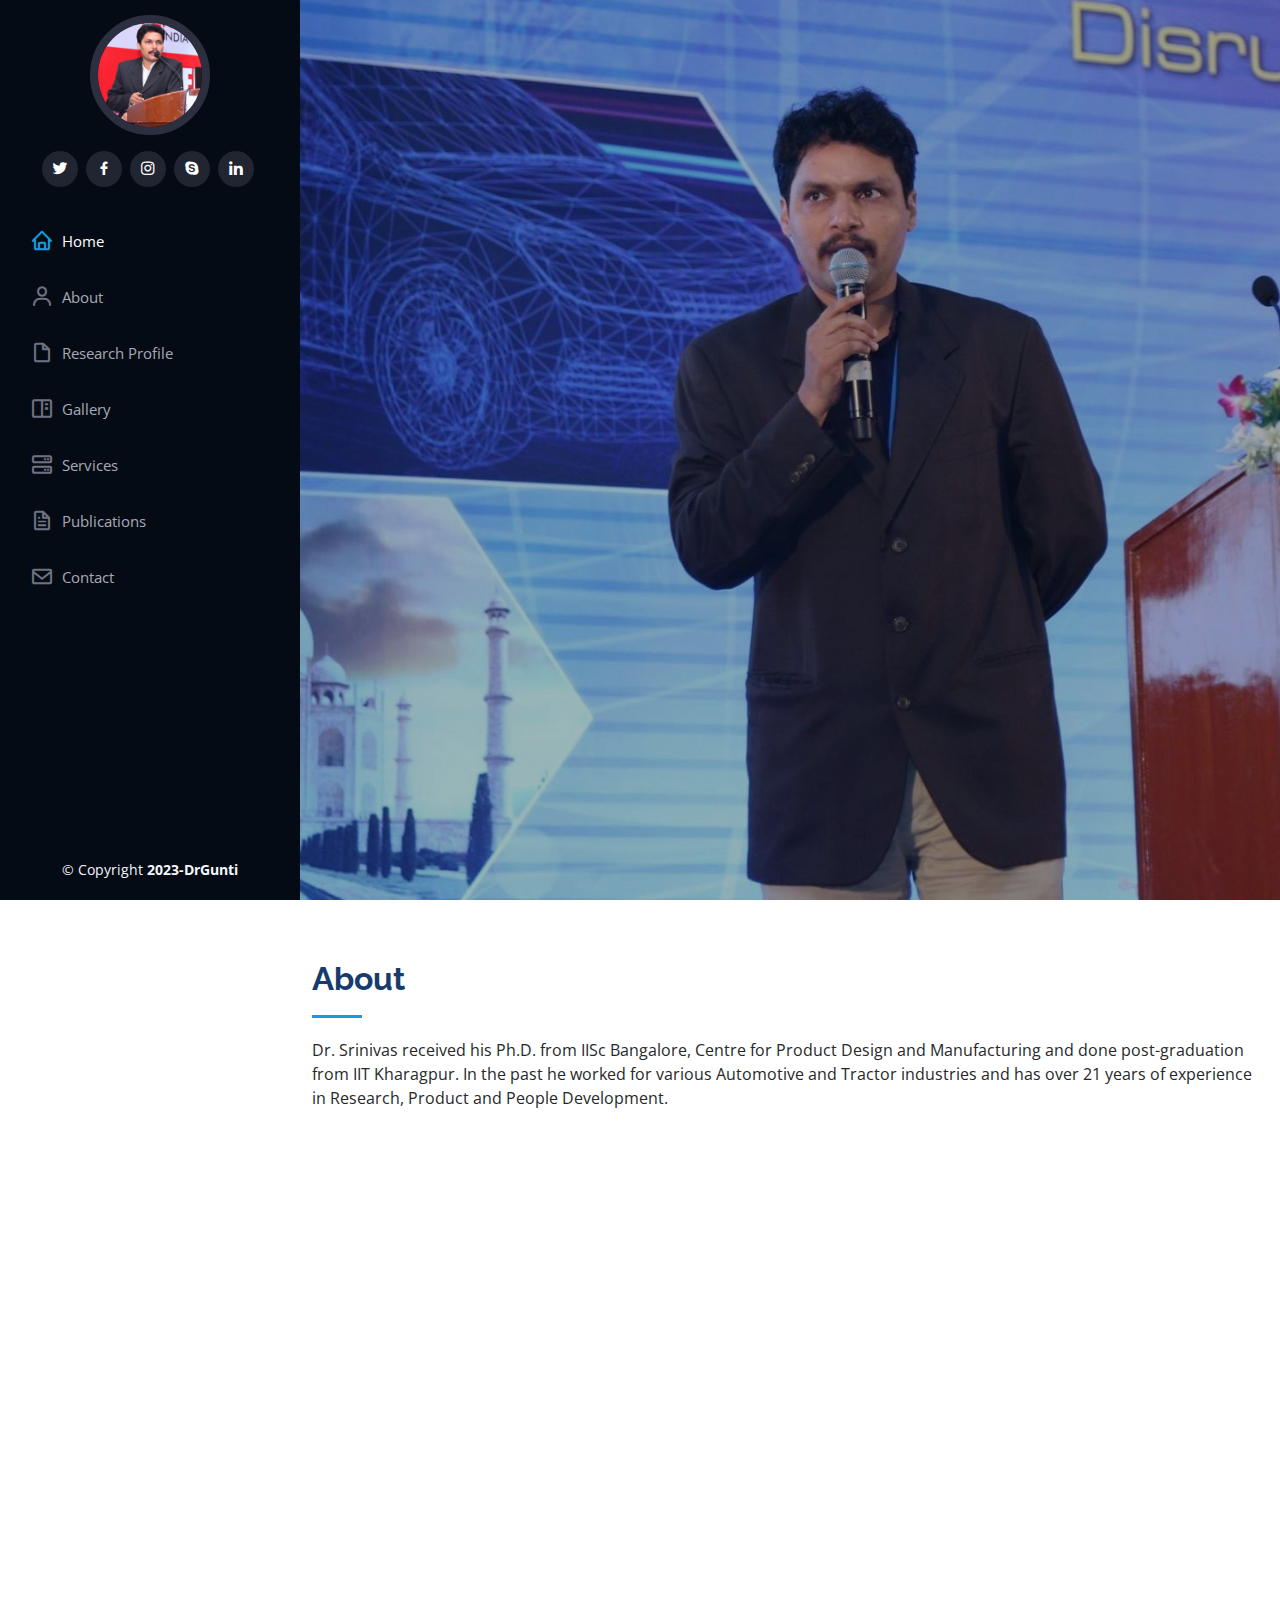
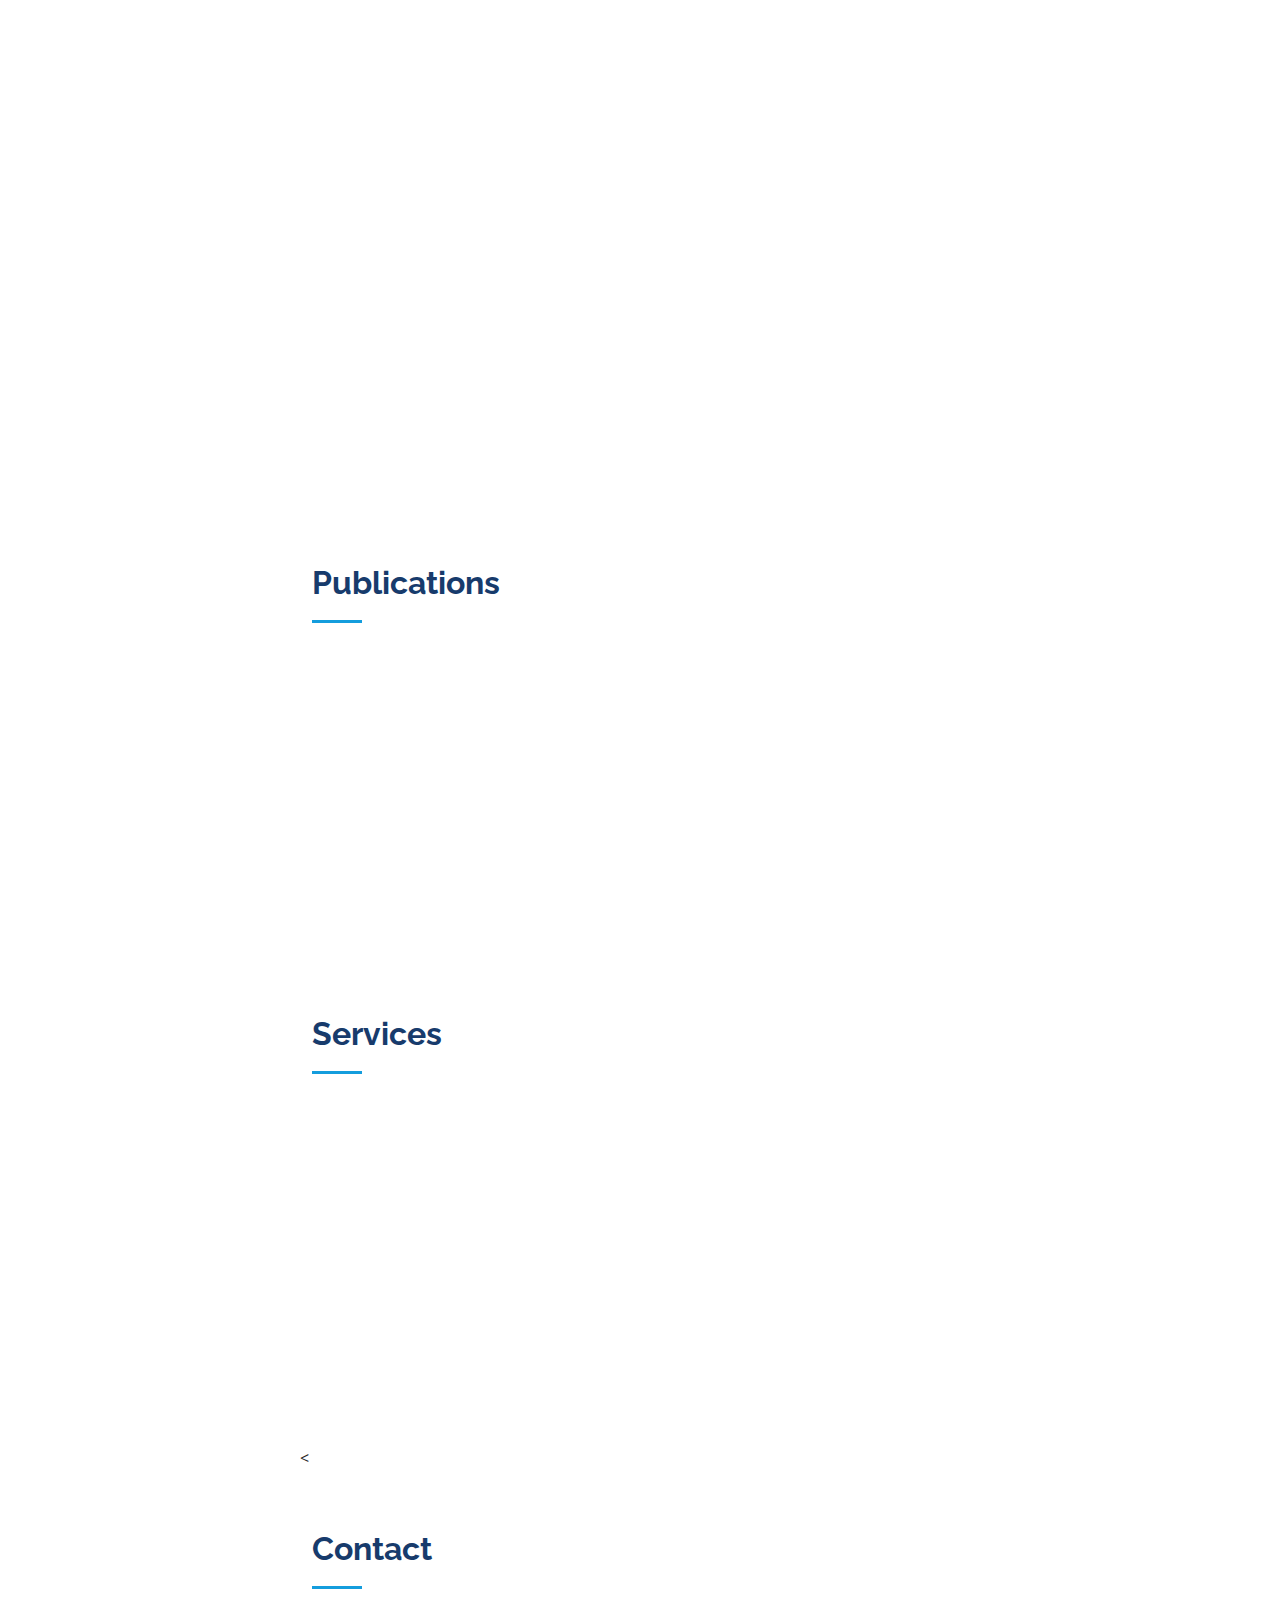
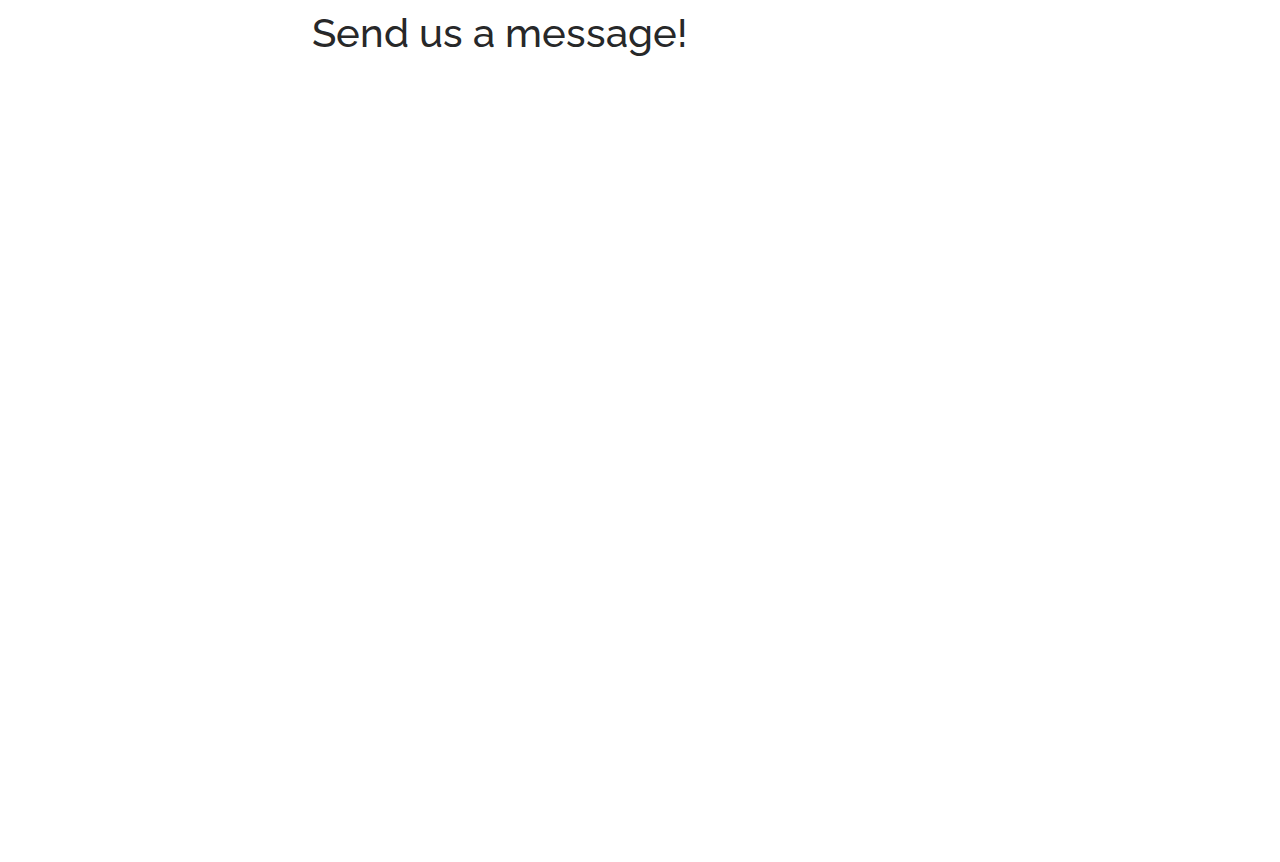
==== index.html @ 52df8f5a "Update index.html" ====
<!DOCTYPE html>
<html lang="en">

<head>
  <meta charset="utf-8">
  <meta content="width=device-width, initial-scale=1.0" name="viewport">

  <title>DrGunti</title>
  <meta content="" name="description">
  <meta content="" name="keywords">

  <!-- Favicons -->
  <link rel="stylesheet" href="https://fonts.googleapis.com/icon?family=Material+Icons">
  <link href="assets/img/favicon.png" rel="icon">
  <link href="assets/img/apple-touch-icon.png" rel="apple-touch-icon">

  <!-- Google Fonts -->
  <link href="https://fonts.googleapis.com/css?family=Open+Sans:300,300i,400,400i,600,600i,700,700i|Raleway:300,300i,400,400i,500,500i,600,600i,700,700i|Poppins:300,300i,400,400i,500,500i,600,600i,700,700i" rel="stylesheet">

  <!-- Vendor CSS Files -->
  <link href="assets/vendor/aos/aos.css" rel="stylesheet">
  <link href="assets/vendor/bootstrap/css/bootstrap.min.css" rel="stylesheet">
  <link href="assets/vendor/bootstrap-icons/bootstrap-icons.css" rel="stylesheet">
  <link href="assets/vendor/boxicons/css/boxicons.min.css" rel="stylesheet">
  <link href="assets/vendor/glightbox/css/glightbox.min.css" rel="stylesheet">
  <link href="assets/vendor/swiper/swiper-bundle.min.css" rel="stylesheet">


  <!-- Template Main CSS File -->
  <link href="assets/css/style.css" rel="stylesheet">


</head>

<body>

  <!-- ======= Mobile nav toggle button ======= -->
  <i class="bi bi-list mobile-nav-toggle d-xl-none"></i>

  <!-- ======= Header ======= -->
  <header id="header">
      <div class="d-flex flex-column">

        <div class="profile">
          <img src="assets/img/profile-img.jpg" alt="" class="img-fluid rounded-circle">
          <h1 class="text-light"><a href="index.html"></a></h1>
          <div class="social-links mt-3 text-center">
            <a href="#" class="twitter"><i class="bx bxl-twitter"></i></a>
            <a href="#" class="facebook"><i class="bx bxl-facebook"></i></a>
            <a href="#" class="instagram"><i class="bx bxl-instagram"></i></a>
            <a href="#" class="google-plus"><i class="bx bxl-skype"></i></a>
            <a href="https://www.linkedin.com/in/dr-ranga-srinivas-gunti-462585135/" class="linkedin"><i class="bx bxl-linkedin"></i></a>
          </div>
        </div>

      <nav id="navbar" class="nav-menu navbar">
        <ul>
          <li><a href="#hero" class="nav-link scrollto active"><i class="bx bx-home"></i> <span>Home</span></a></li>
          <li><a href="#about" class="nav-link scrollto"><i class="bx bx-user"></i> <span>About</span></a></li>
          <li><a href="researchprofile.html" class="nav-link scrollto"><i class="bx bx-file-blank"></i> <span>Research Profile</span></a></li>
          <li><a href="gallery.html" class="nav-link scrollto"><i class="bx bx-book-content"></i> <span>Gallery</span></a></li>
          <li><a href="#services" class="nav-link scrollto"><i class="bx bx-server"></i> <span>Services</span></a></li>
          <li><a href="publications.html" class="nav-link scrollto"><i class="bx bx-file"></i> <span>Publications</span></a></li>
          <li><a href="#contact" class="nav-link scrollto"><i class="bx bx-envelope"></i> <span>Contact</span></a></li>
        </ul>
      </nav><!-- .nav-menu -->
    </div>
  </header><!-- End Header -->

  <!-- ======= Hero Section ======= -->
  <section id="hero" class="d-flex flex-column justify-content-center align-items-center">
    <div class="hero-container" data-aos="fade-in">
      <h1>Dr Ranga Srinivas Gunti</h1>
      <p><span class="typed" data-typed-items="Research,Technical Capability Building"></span></p>
    </div>
  </section><!-- End Hero -->

  <main id="main">

    <!-- ======= About Section ======= -->
    <section id="about" class="about">
      <div class="container">

        <div class="section-title">
          <h2>About</h2>
          <p>Dr. Srinivas received his Ph.D. from IISc Bangalore, Centre for Product Design and Manufacturing and done post-graduation from IIT Kharagpur. In the past he worked for various Automotive and Tractor industries and has over 21 years of experience in Research, Product and People Development.</p>
        </div>
        <div class="row">
         <div class="col-lg-4">
            <div class="portfolio-details-slider swiper">
              <div class="swiper-wrapper align-items-center">

                <div class="swiper-slide">
                  <img src="assets/img/portfolio/portfolio-details-1.jpg" alt="">
                </div>

                <div class="swiper-slide">
                  <img src="assets/img/portfolio/portfolio-details-2.jpg" alt="">
                </div>

                <div class="swiper-slide">
                  <img src="assets/img/portfolio/portfolio-details-3.jpg" alt="">
                </div>

              </div>
              <div class="swiper-pagination"></div>
            </div>
          </div>


          <!-- <div class="col-lg-4" data-aos="fade-right">
            <img src="assets/img/profile-img.jpg" class="img-fluid" alt="">
          </div> -->
          <div class="col-lg-8 pt-4 pt-lg-0 content" data-aos="fade-left">
            <!-- <h3>UI/UX Designer &amp; Web Developer.</h3>
            <p class="fst-italic">
              Lorem ipsum dolor sit amet, consectetur adipiscing elit, sed do eiusmod tempor incididunt ut labore et dolore
              magna aliqua.
            </p>
            <div class="row">
              <div class="col-lg-6">
                <ul>
                  <li><i class="bi bi-chevron-right"></i> <strong>Birthday:</strong> <span>1 May 1995</span></li>
                  <li><i class="bi bi-chevron-right"></i> <strong>Website:</strong> <span>www.example.com</span></li>
                  <li><i class="bi bi-chevron-right"></i> <strong>Phone:</strong> <span>+123 456 7890</span></li>
                  <li><i class="bi bi-chevron-right"></i> <strong>City:</strong> <span>New York, USA</span></li>
                </ul>
              </div>
              <div class="col-lg-6">
                <ul>
                  <li><i class="bi bi-chevron-right"></i> <strong>Age:</strong> <span>30</span></li>
                  <li><i class="bi bi-chevron-right"></i> <strong>Degree:</strong> <span>Master</span></li>
                  <li><i class="bi bi-chevron-right"></i> <strong>PhEmailone:</strong> <span>email@example.com</span></li>
                  <li><i class="bi bi-chevron-right"></i> <strong>Freelance:</strong> <span>Available</span></li>
                </ul>
              </div>
            </div> -->
            <p>
              <li><i class="bi bi-chevron-right"></i><strong>Delivered various High- Impact Business Projects pertaining to Auto and Farm Product Development. In his previous roles, he was responsible for developing various vehicle and powertrain systems and sub-systems<span style="color:red;">( Vehicle Level Computer Aided Engineering Analysis for Lightweighting and design optimization, development of engine ratings, design and development of gear-train and combustion systems)</span> for Automotive, Farm and Marine applications.</li></strong>

<li><i class="bi bi-chevron-right"></i><strong>Presently ( at Mahindra Research Valley ), he is responsible for developing Frameworks, Technical Case Studies on Product Development and Processes for <span style="color:red;">Technical Capability Building (Automotive Product Development)</span> and <span style="color:red;">Technical Assessments (Auto, Farm and Powertrain)</span> of Mahindra Research Valley – Engineers. Responsible for Functional Capability Building and Functional Assessments of close to 2500 Employees (Engineer till Chief Engineer).</strong>

<li><i class="bi bi-chevron-right"></i><strong>Responsible for <span style="color:red;">Talent Development</span> in the area of <span style="color:red;">Current and Emerging Technologies</span>. Develops and delivers strategies in the area of Employee Functional Capability Building across all Levels ( Engineer to Chief Engineer ). Drives Innovations in the area of <span style="color:red;">AI Assisted Product Development</span> and responsible for <span style="color:red;">Automotive Lightweighting Technology Road mapping ( 2030 )</span>.</strong>

<li><i class="bi bi-chevron-right"></i><strong>His research areas include Computer Aided Engineering (CAE) in Product Design, Systems Engineering, Data Science in Product Design ( Automotive Product Development ), Multi-disciplinary Design Optimization (MDO), Automotive Safety and Impact Engineering, IC Engines, Electric Vehicles, Bio-Medical Implants. His work resulted in <span style="color:red;">40 peer reviewed journal/technical/ conference publications, 4 Book Chapters and Two US Patents</span>. He received more than <span style="color:red;">7 best performer awards and a patent award</span> for his contribution in the areas of new Product Design and Development.</strong>

<li><i class="bi bi-chevron-right"></i><strong>He is an <span style="color:red;">Adjunct Faculty ( Honorary Roles ) at IIT Madras – Engineering Design Department and Virginia Tech India</span>. Teaches Industry Specific Case Studies on Data Science and AI applied to Mobility Engineering@Virginia Tech India. He is currently guiding few Ph.D and MSc – Research Students (IIT Madras) in the areas of Automotive Lightweighting and Data Science applied to Product Development.</strong>

<li><i class="bi bi-chevron-right"></i><strong>He is active as a judge in various SAE competitions and a reviewer of manuscripts pertaining to international automotive Conferences and Journals.<span style="color:red;">Member of the SAEINDIA B&C Board and Editorial Member – ARAI Journal of Mobility Technology</span>.</strong>
            </p>
          </div>
        </div>

      </div>
    </section><!-- End About Section -->

    <!-- ======= Facts Section ======= -->
    <section id="facts" class="facts">
      <div class="container">

        <div class="section-title">
          <h2>Publications</h2>
          <p></p>
        </div>

        <div class="row no-gutters">

          <!-- <div class="col-lg-3 col-md-6 d-md-flex align-items-md-stretch" data-aos="fade-up">
            <div class="count-box">
              <i class="bi bi-emoji-smile"></i>
              <span data-purecounter-start="0" data-purecounter-end="232" data-purecounter-duration="1" class="purecounter"></span>
              <p><strong>Happy Clients</strong> consequuntur quae</p>
            </div>
          </div> -->

          <div class="col-lg-3 col-md-6 d-md-flex align-items-md-stretch" data-aos="fade-up" data-aos-delay="100">
            <div class="count-box">
              <i class="bi bi-journal-richtext"></i>
              <span data-purecounter-start="0" data-purecounter-end="1" data-purecounter-duration="1" class="purecounter"></span>
              <p><strong><a href="publications.html">Patent</a></strong></p>
            </div>
          </div>

          <div class="col-lg-3 col-md-6 d-md-flex align-items-md-stretch" data-aos="fade-up" data-aos-delay="200">
            <div class="count-box">
              <i class="bi bi-headset"></i>
              <span data-purecounter-start="0" data-purecounter-end="14" data-purecounter-duration="1" class="purecounter"></span>
              <p><strong><a href="publications.html">Invited Talks, International Conference and Symposium Papers</a></strong></p>
            </div>
          </div>

          <div class="col-lg-3 col-md-6 d-md-flex align-items-md-stretch" data-aos="fade-up" data-aos-delay="300">
            <div class="count-box">
              <i class="bi bi-people"></i>
              <span data-purecounter-start="0" data-purecounter-end="16" data-purecounter-duration="1" class="purecounter"></span>
              <a href="publications.html"></a><p><strong><a href="publications.html">Peer Reviwed Journal/Technical Paper</a></strong></p>
            </div>
          </div>

        </div>

      </div>
    </section><!-- End Facts Section -->

    <!-- ======= Skills Section ======= -->
    <!-- <section id="skills" class="skills section-bg">
      <div class="container">

        <div class="section-title">
          <h2>Skills</h2>
          <p>Magnam dolores commodi suscipit. Necessitatibus eius consequatur ex aliquid fuga eum quidem. Sit sint consectetur velit. Quisquam quos quisquam cupiditate. Et nemo qui impedit suscipit alias ea. Quia fugiat sit in iste officiis commodi quidem hic quas.</p>
        </div>

        <div class="row skills-content">

          <div class="col-lg-6" data-aos="fade-up">

            <div class="progress">
              <span class="skill">HTML <i class="val">100%</i></span>
              <div class="progress-bar-wrap">
                <div class="progress-bar" role="progressbar" aria-valuenow="100" aria-valuemin="0" aria-valuemax="100"></div>
              </div>
            </div>

            <div class="progress">
              <span class="skill">CSS <i class="val">90%</i></span>
              <div class="progress-bar-wrap">
                <div class="progress-bar" role="progressbar" aria-valuenow="90" aria-valuemin="0" aria-valuemax="100"></div>
              </div>
            </div>

            <div class="progress">
              <span class="skill">JavaScript <i class="val">75%</i></span>
              <div class="progress-bar-wrap">
                <div class="progress-bar" role="progressbar" aria-valuenow="75" aria-valuemin="0" aria-valuemax="100"></div>
              </div>
            </div>

          </div>

          <div class="col-lg-6" data-aos="fade-up" data-aos-delay="100">

            <div class="progress">
              <span class="skill">PHP <i class="val">80%</i></span>
              <div class="progress-bar-wrap">
                <div class="progress-bar" role="progressbar" aria-valuenow="80" aria-valuemin="0" aria-valuemax="100"></div>
              </div>
            </div>

            <div class="progress">
              <span class="skill">WordPress/CMS <i class="val">90%</i></span>
              <div class="progress-bar-wrap">
                <div class="progress-bar" role="progressbar" aria-valuenow="90" aria-valuemin="0" aria-valuemax="100"></div>
              </div>
            </div>

            <div class="progress">
              <span class="skill">Photoshop <i class="val">55%</i></span>
              <div class="progress-bar-wrap">
                <div class="progress-bar" role="progressbar" aria-valuenow="55" aria-valuemin="0" aria-valuemax="100"></div>
              </div>
            </div>

          </div>

        </div>

      </div>
    </section> --><!-- End Skills Section -->

    <!-- ======= Portfolio Section ======= -->
    <!-- <section id="portfolio" class="portfolio section-bg">
      <div class="container">

        <div class="section-title">
          <h2>Portfolio</h2>
          <p>Magnam dolores commodi suscipit. Necessitatibus eius consequatur ex aliquid fuga eum quidem. Sit sint consectetur velit. Quisquam quos quisquam cupiditate. Et nemo qui impedit suscipit alias ea. Quia fugiat sit in iste officiis commodi quidem hic quas.</p>
        </div>

        <div class="row" data-aos="fade-up">
          <div class="col-lg-12 d-flex justify-content-center">
            <ul id="portfolio-flters">
              <li data-filter="*" class="filter-active">All</li>
              <li data-filter=".filter-app">App</li>
              <li data-filter=".filter-card">Card</li>
              <li data-filter=".filter-web">Web</li>
            </ul>
          </div>
        </div>

        <div class="row portfolio-container" data-aos="fade-up" data-aos-delay="100">

          <div class="col-lg-4 col-md-6 portfolio-item filter-app">
            <div class="portfolio-wrap">
              <img src="assets/img/portfolio/portfolio-1.jpg" class="img-fluid" alt="">
              <div class="portfolio-links">
                <a href="assets/img/portfolio/portfolio-1.jpg" data-gallery="portfolioGallery" class="portfolio-lightbox" title="App 1"><i class="bx bx-plus"></i></a>
                <a href="portfolio-details.html" title="More Details"><i class="bx bx-link"></i></a>
              </div>
            </div>
          </div>

          <div class="col-lg-4 col-md-6 portfolio-item filter-web">
            <div class="portfolio-wrap">
              <img src="assets/img/portfolio/portfolio-2.jpg" class="img-fluid" alt="">
              <div class="portfolio-links">
                <a href="assets/img/portfolio/portfolio-2.jpg" data-gallery="portfolioGallery" class="portfolio-lightbox" title="Web 3"><i class="bx bx-plus"></i></a>
                <a href="portfolio-details.html" title="More Details"><i class="bx bx-link"></i></a>
              </div>
            </div>
          </div>

          <div class="col-lg-4 col-md-6 portfolio-item filter-app">
            <div class="portfolio-wrap">
              <img src="assets/img/portfolio/portfolio-3.jpg" class="img-fluid" alt="">
              <div class="portfolio-links">
                <a href="assets/img/portfolio/portfolio-3.jpg" data-gallery="portfolioGallery" class="portfolio-lightbox" title="App 2"><i class="bx bx-plus"></i></a>
                <a href="portfolio-details.html" title="More Details"><i class="bx bx-link"></i></a>
              </div>
            </div>
          </div>

          <div class="col-lg-4 col-md-6 portfolio-item filter-card">
            <div class="portfolio-wrap">
              <img src="assets/img/portfolio/portfolio-4.jpg" class="img-fluid" alt="">
              <div class="portfolio-links">
                <a href="assets/img/portfolio/portfolio-4.jpg" data-gallery="portfolioGallery" class="portfolio-lightbox" title="Card 2"><i class="bx bx-plus"></i></a>
                <a href="portfolio-details.html" title="More Details"><i class="bx bx-link"></i></a>
              </div>
            </div>
          </div>

          <div class="col-lg-4 col-md-6 portfolio-item filter-web">
            <div class="portfolio-wrap">
              <img src="assets/img/portfolio/portfolio-5.jpg" class="img-fluid" alt="">
              <div class="portfolio-links">
                <a href="assets/img/portfolio/portfolio-5.jpg" data-gallery="portfolioGallery" class="portfolio-lightbox" title="Web 2"><i class="bx bx-plus"></i></a>
                <a href="portfolio-details.html" title="More Details"><i class="bx bx-link"></i></a>
              </div>
            </div>
          </div>

          <div class="col-lg-4 col-md-6 portfolio-item filter-app">
            <div class="portfolio-wrap">
              <img src="assets/img/portfolio/portfolio-6.jpg" class="img-fluid" alt="">
              <div class="portfolio-links">
                <a href="assets/img/portfolio/portfolio-6.jpg" data-gallery="portfolioGallery" class="portfolio-lightbox" title="App 3"><i class="bx bx-plus"></i></a>
                <a href="portfolio-details.html" title="More Details"><i class="bx bx-link"></i></a>
              </div>
            </div>
          </div>

          <div class="col-lg-4 col-md-6 portfolio-item filter-card">
            <div class="portfolio-wrap">
              <img src="assets/img/portfolio/portfolio-7.jpg" class="img-fluid" alt="">
              <div class="portfolio-links">
                <a href="assets/img/portfolio/portfolio-7.jpg" data-gallery="portfolioGallery" class="portfolio-lightbox" title="Card 1"><i class="bx bx-plus"></i></a>
                <a href="portfolio-details.html" title="More Details"><i class="bx bx-link"></i></a>
              </div>
            </div>
          </div>

          <div class="col-lg-4 col-md-6 portfolio-item filter-card">
            <div class="portfolio-wrap">
              <img src="assets/img/portfolio/portfolio-8.jpg" class="img-fluid" alt="">
              <div class="portfolio-links">
                <a href="assets/img/portfolio/portfolio-8.jpg" data-gallery="portfolioGallery" class="portfolio-lightbox" title="Card 3"><i class="bx bx-plus"></i></a>
                <a href="portfolio-details.html" title="More Details"><i class="bx bx-link"></i></a>
              </div>
            </div>
          </div>

          <div class="col-lg-4 col-md-6 portfolio-item filter-web">
            <div class="portfolio-wrap">
              <img src="assets/img/portfolio/portfolio-9.jpg" class="img-fluid" alt="">
              <div class="portfolio-links">
                <a href="assets/img/portfolio/portfolio-9.jpg" data-gallery="portfolioGallery" class="portfolio-lightbox" title="Web 3"><i class="bx bx-plus"></i></a>
                <a href="portfolio-details.html" title="More Details"><i class="bx bx-link"></i></a>
              </div>
            </div>
          </div>

        </div>

      </div>
    </section> --><!-- End Portfolio Section -->

    <!-- ======= Services Section ======= -->
    <section id="services" class="services">
      <div class="container">

        <div class="section-title">
          <h2>Services</h2>
          <p></p>
        </div>

        <div class="row">
          <div class="col-lg-4 col-md-6 icon-box" data-aos="fade-up">
            <div class="icon"><i class="bi bi-briefcase"></i></div>
            <h4 class="title"><a href="">Course Recommendation Engine</a></h4>
            <p class="description">Get proper courses for your need!</p>
          </div>
          <div class="col-lg-4 col-md-6 icon-box" data-aos="fade-up" data-aos-delay="100">
            <div class="icon"><i class="bi bi-card-checklist"></i></div>
            <h4 class="title"><a href="https://patents.justia.com/inventor/ranga-srinivas-gunti">Patents</a></h4>
            <p class="description">Patents by Inventor Ranga Srinivas Gunti</p>
          </div>
          <div class="col-lg-4 col-md-6 icon-box" data-aos="fade-up" data-aos-delay="200">
            <div class="icon"><i class="bi bi-bar-chart"></i></div>
            <h4 class="title"><!-- <a href=""> -->Faculty Experience</a></h4>
            <p class="description"></p>
          </div>
          <div class="col-lg-4 col-md-6 icon-box" data-aos="fade-up" data-aos-delay="300">
            <div class="icon"><i class="bi bi-binoculars"></i></div>
            <h4 class="title"><a href="">Contact me</a></h4>
            <p class="description">Get in touch with me !</p>
          </div>
          <div class="col-lg-4 col-md-6 icon-box" data-aos="fade-up" data-aos-delay="400">
            <div class="icon"><i class="bi bi-brightness-high"></i></div>
            <h4 class="title"><a href="https://drgunti.com/?page_id=25327">Honours & Awards</a></h4>
            <p class="description">Mahindra Excellerator Award-2020,2018,...</p>
          </div>
          <div class="col-lg-4 col-md-6 icon-box" data-aos="fade-up" data-aos-delay="500">
            <div class="icon"><i class="bi bi-calendar4-week"></i></div>
            <h4 class="title"><a href="meet.html">Book a meeting now!</a></h4>
            <p class="description">Available on Saturday/Sundays only</p>
          </div>
        </div>

      </div>
    </section><!-- End Services Section -->

    <!-- ======= Testimonials Section ======= -->
    <!-- <section id="testimonials" class="testimonials section-bg">
      <div class="container">

        <div class="section-title">
          <h2>Testimonials</h2>
          <p>Magnam dolores commodi suscipit. Necessitatibus eius consequatur ex aliquid fuga eum quidem. Sit sint consectetur velit. Quisquam quos quisquam cupiditate. Et nemo qui impedit suscipit alias ea. Quia fugiat sit in iste officiis commodi quidem hic quas.</p>
        </div>

        <div class="testimonials-slider swiper" data-aos="fade-up" data-aos-delay="100">
          <div class="swiper-wrapper">

            <div class="swiper-slide">
              <div class="testimonial-item" data-aos="fade-up">
                <p>
                  <i class="bx bxs-quote-alt-left quote-icon-left"></i>
                  Proin iaculis purus consequat sem cure digni ssim donec porttitora entum suscipit rhoncus. Accusantium quam, ultricies eget id, aliquam eget nibh et. Maecen aliquam, risus at semper.
                  <i class="bx bxs-quote-alt-right quote-icon-right"></i>
                </p>
                <img src="assets/img/testimonials/testimonials-1.jpg" class="testimonial-img" alt="">
                <h3>Saul Goodman</h3>
                <h4>Ceo &amp; Founder</h4>
              </div> -->
           <!--  </div> --><!-- End testimonial item -->

            <<!-- div class="swiper-slide">
              <div class="testimonial-item" data-aos="fade-up" data-aos-delay="100">
                <p>
                  <i class="bx bxs-quote-alt-left quote-icon-left"></i>
                  Export tempor illum tamen malis malis eram quae irure esse labore quem cillum quid cillum eram malis quorum velit fore eram velit sunt aliqua noster fugiat irure amet legam anim culpa.
                  <i class="bx bxs-quote-alt-right quote-icon-right"></i>
                </p>
                <img src="assets/img/testimonials/testimonials-2.jpg" class="testimonial-img" alt="">
                <h3>Sara Wilsson</h3>
                <h4>Designer</h4>
              </div>
            </div> --><!-- End testimonial item -->

            <!-- <div class="swiper-slide">
              <div class="testimonial-item" data-aos="fade-up" data-aos-delay="200">
                <p>
                  <i class="bx bxs-quote-alt-left quote-icon-left"></i>
                  Enim nisi quem export duis labore cillum quae magna enim sint quorum nulla quem veniam duis minim tempor labore quem eram duis noster aute amet eram fore quis sint minim.
                  <i class="bx bxs-quote-alt-right quote-icon-right"></i>
                </p>
                <img src="assets/img/testimonials/testimonials-3.jpg" class="testimonial-img" alt="">
                <h3>Jena Karlis</h3>
                <h4>Store Owner</h4>
              </div>
            </div> --><!-- End testimonial item -->

            <!-- <div class="swiper-slide">
              <div class="testimonial-item" data-aos="fade-up" data-aos-delay="300">
                <p>
                  <i class="bx bxs-quote-alt-left quote-icon-left"></i>
                  Fugiat enim eram quae cillum dolore dolor amet nulla culpa multos export minim fugiat minim velit minim dolor enim duis veniam ipsum anim magna sunt elit fore quem dolore labore illum veniam.
                  <i class="bx bxs-quote-alt-right quote-icon-right"></i>
                </p>
                <img src="assets/img/testimonials/testimonials-4.jpg" class="testimonial-img" alt="">
                <h3>Matt Brandon</h3>
                <h4>Freelancer</h4>
              </div>
            </div> --><!-- End testimonial item -->

            <!-- <div class="swiper-slide">
              <div class="testimonial-item" data-aos="fade-up" data-aos-delay="400">
                <p>
                  <i class="bx bxs-quote-alt-left quote-icon-left"></i>
                  Quis quorum aliqua sint quem legam fore sunt eram irure aliqua veniam tempor noster veniam enim culpa labore duis sunt culpa nulla illum cillum fugiat legam esse veniam culpa fore nisi cillum quid.
                  <i class="bx bxs-quote-alt-right quote-icon-right"></i>
                </p>
                <img src="assets/img/testimonials/testimonials-5.jpg" class="testimonial-img" alt="">
                <h3>John Larson</h3>
                <h4>Entrepreneur</h4>
              </div>
            </div> --><!-- End testimonial item -->

          <!-- </div>
          <div class="swiper-pagination"></div>
        </div>

      </div> -->
    </section><!-- End Testimonials Section -->

    <!-- ======= Contact Section ======= -->
    <section id="contact" class="contact">
      <div class="container">

        <div class="section-title">
          <h2>Contact</h2>
          <p><h1>Send us a message!</h1></p>
        </div>

        <div class="row" data-aos="fade-in">

          <div class="col-lg-5 d-flex align-items-stretch">
            <div class="info">
              <div class="address">
                <i class="bi bi-geo-alt"></i>
                <h4>Location:</h4>
                <p>Pune,Maharashtra,India</p>
              </div>

              <div class="email">
                <i class="bi bi-envelope"></i>
                <h4>Email:</h4>
                <p>info@example.com</p>
              </div>

              <div class="phone">
                <i class="bi bi-phone"></i>
                <h4>Call:</h4>
                <p>+1 5589 55488 55s</p>
              </div>
              <iframe src="https://www.google.com/maps/embed?pb=!1m18!1m12!1m3!1d121059.04364912707!2d73.79275526763095!3d18.524603490164523!2m3!1f0!2f0!3f0!3m2!1i1024!2i768!4f13.1!3m3!1m2!1s0x3bc2bf2e67461101%3A0x828d43bf9d9ee343!2sPune%2C%20Maharashtra!5e0!3m2!1sen!2sin!4v1672820392452!5m2!1sen!2sin" frameborder="0" style="border:0; width: 100%; height: 290px;" allowfullscreen="" loading="lazy" referrerpolicy="no-referrer-when-downgrade"></iframe>
            </div>

          </div>

          <div class="col-lg-7 mt-5 mt-lg-0 d-flex align-items-stretch">
            <div id="page-wrapper">
    <div id="form-messages"></div>

    <form id="ajax-contact" method="post" action="https://formspree.io/f/xqkokqlo" >
      <div class="field">
        <label for="name">Name:</label>
        <input type="text" id="name" name="name" required>
      </div>

      <div class="field">
        <label for="email">Email:</label>
        <input type="email" id="email" name="email" required>
      </div>

      <div class="field">
        <label for="message">Message:</label>
        <textarea id="message" name="message" required></textarea>
      </div>

      <div class="field">
        <button type="submit">Send</button>
      </div>
    </form>
  </div>

          </div>
          
    </form>
  </div>

        </div>

    </section><!-- End Contact Section -->

  </main><!-- End #main -->

  <!-- ======= Footer ======= -->
  <footer id="footer">
    <div class="container">
      <div class="copyright">
        &copy; Copyright <strong><span>2023-DrGunti</span></strong>
      </div>
      <div class="credits">
        <a href="https://bootstrapmade.com/"></a>
      </div>
    </div>
  </footer><!-- End  Footer -->

  <a href="#" class="back-to-top d-flex align-items-center justify-content-center"><i class="bi bi-arrow-up-short"></i></a>

  <!-- Vendor JS Files -->
  <script src="assets/vendor/purecounter/purecounter_vanilla.js"></script>
  <script src="assets/vendor/aos/aos.js"></script>
  <script src="assets/vendor/bootstrap/js/bootstrap.bundle.min.js"></script>
  <script src="assets/vendor/glightbox/js/glightbox.min.js"></script>
  <script src="assets/vendor/isotope-layout/isotope.pkgd.min.js"></script>
  <script src="assets/vendor/swiper/swiper-bundle.min.js"></script>
  <script src="assets/vendor/typed.js/typed.min.js"></script>
  <script src="assets/vendor/waypoints/noframework.waypoints.js"></script>
  <!-- <script src="assets/vendor/php-email-form/validate.js"></script> -->

  <!-- Template Main JS File -->
  <script src="assets/js/main.js"></script>
<script src="jquery-2.1.0.min.js"></script>

</body>

</html>
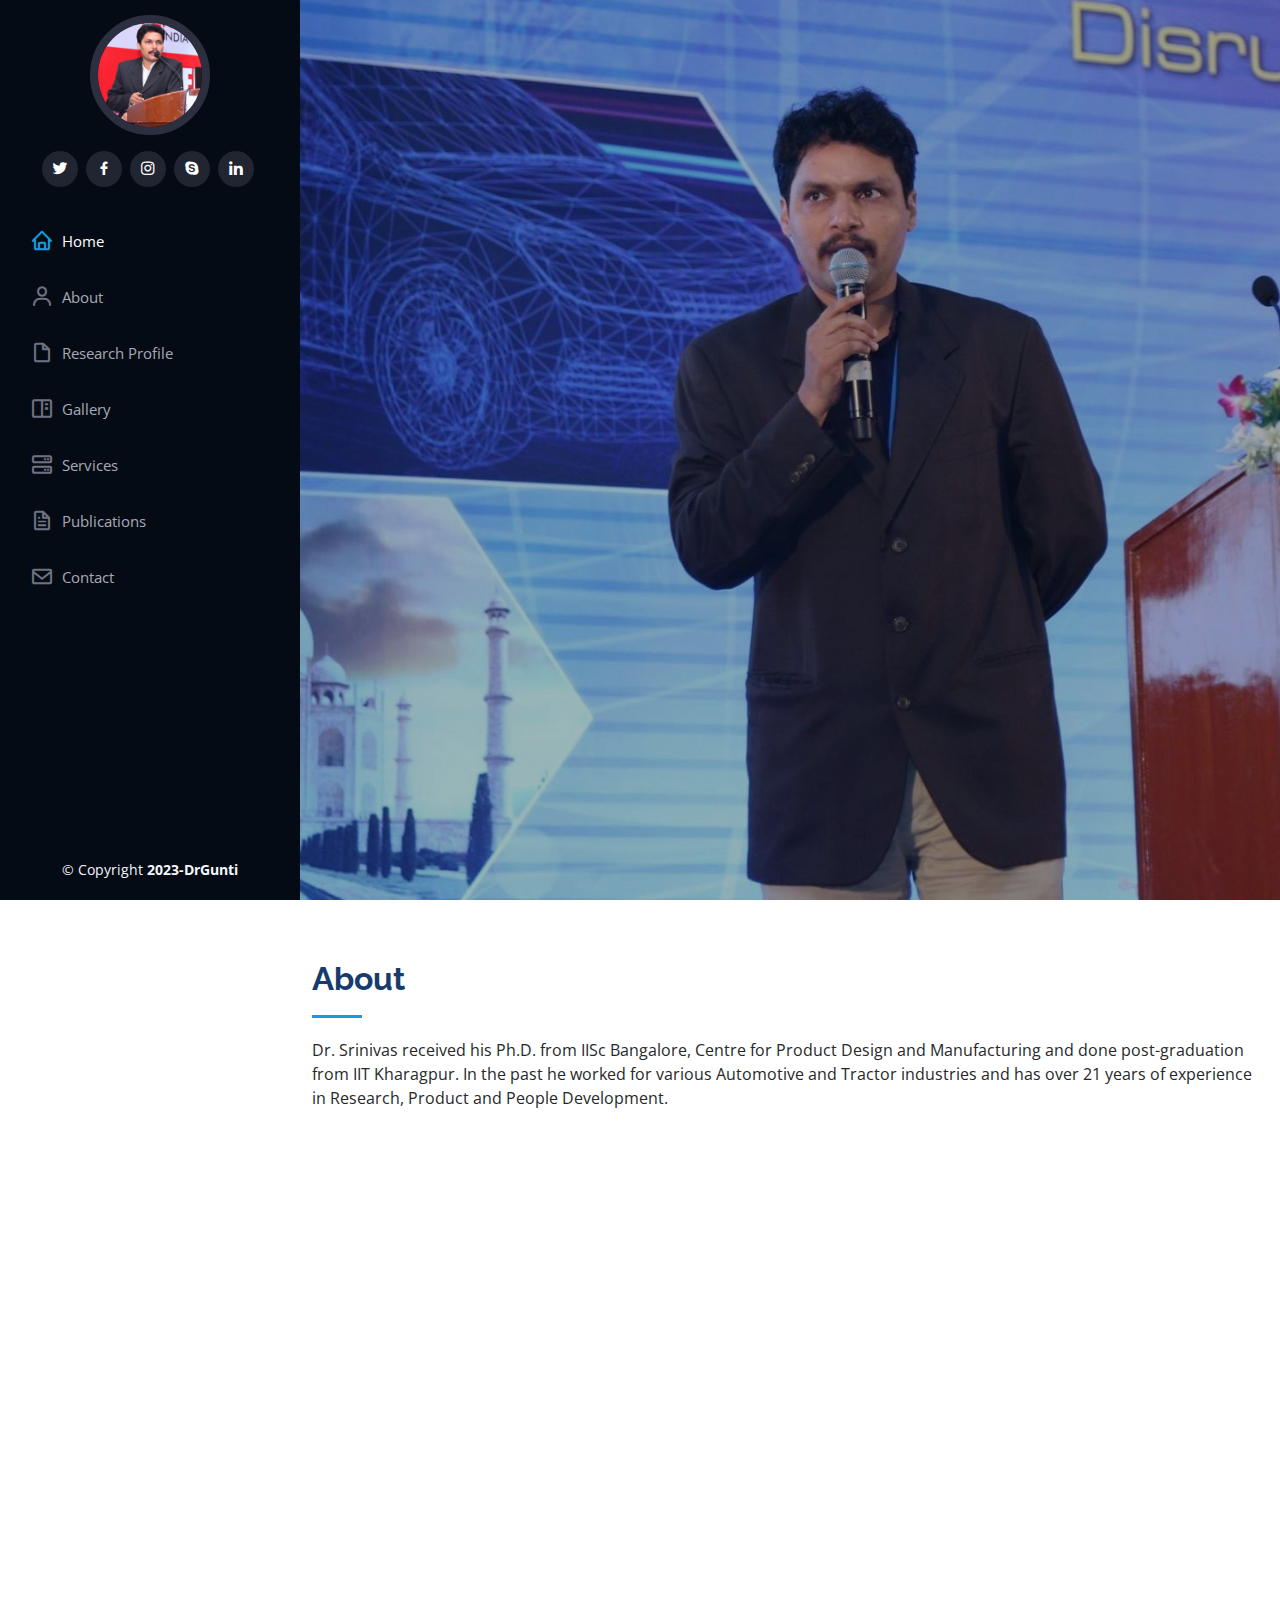
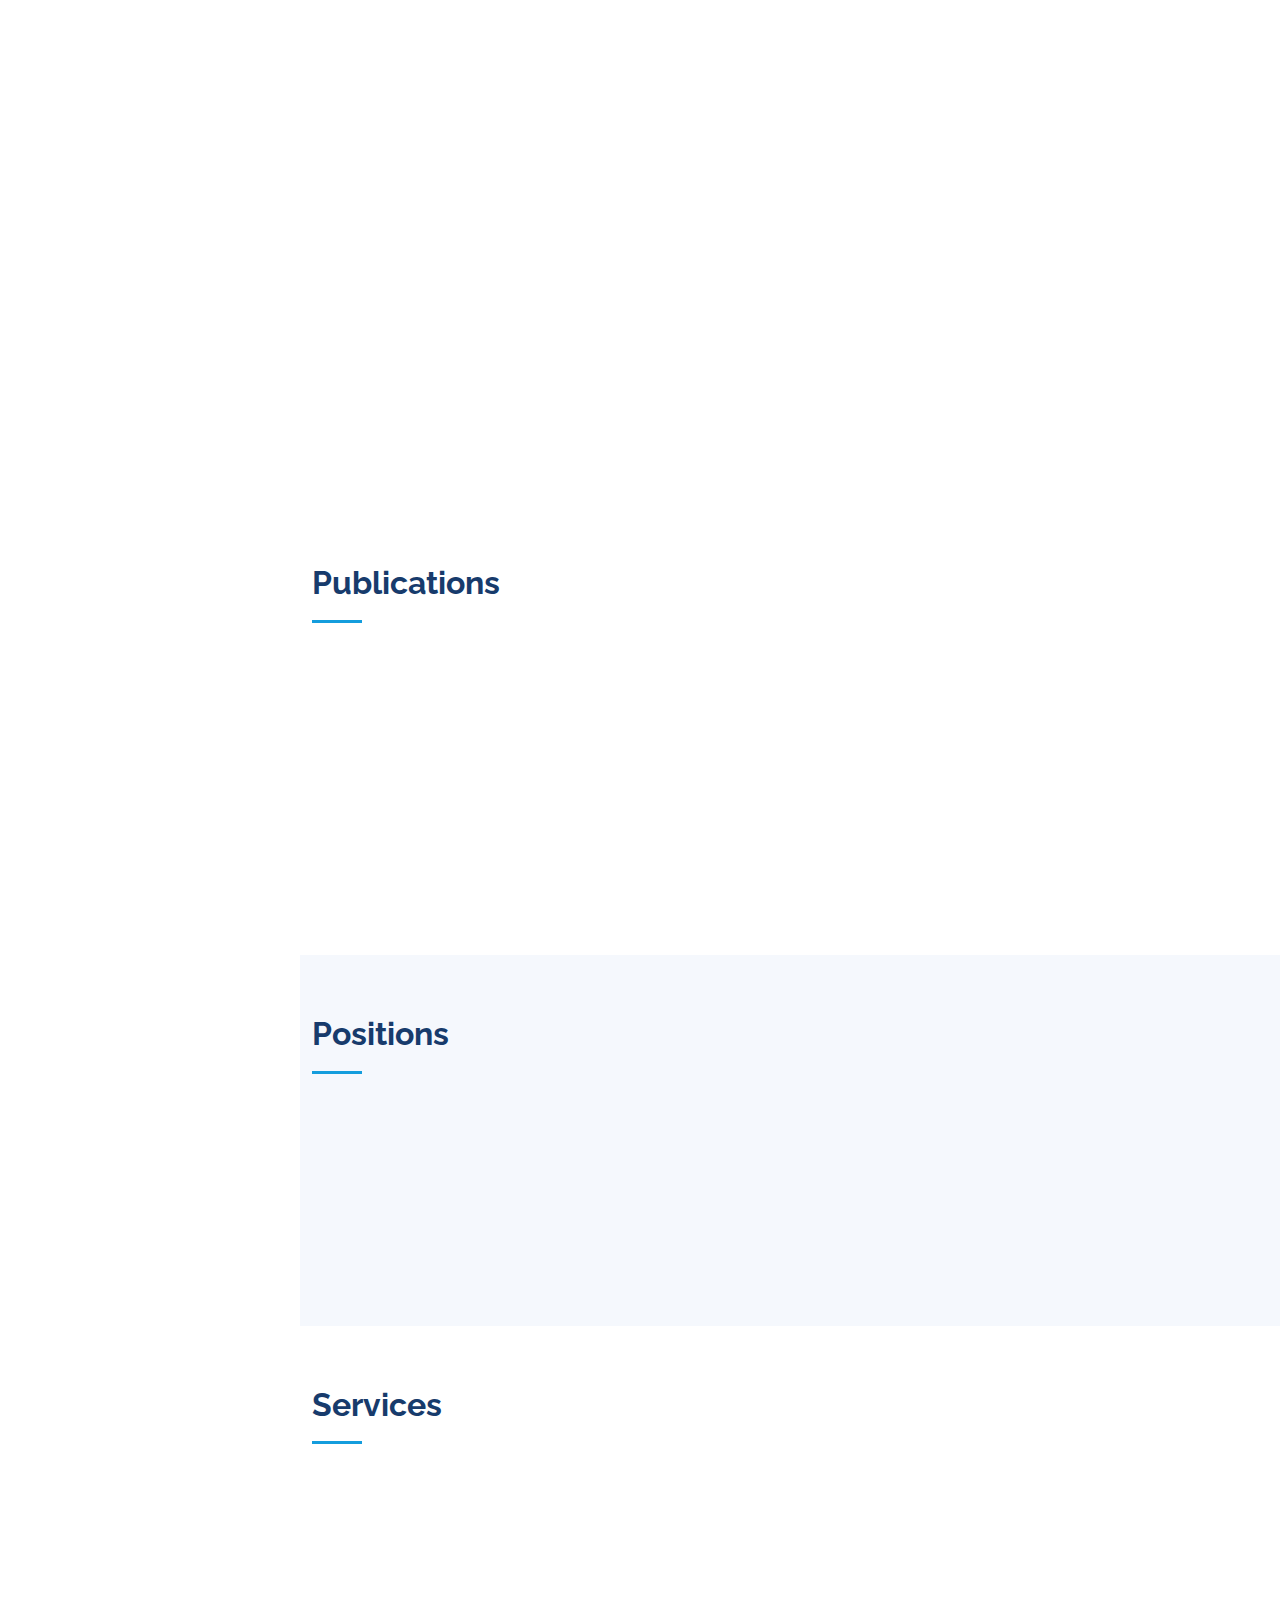
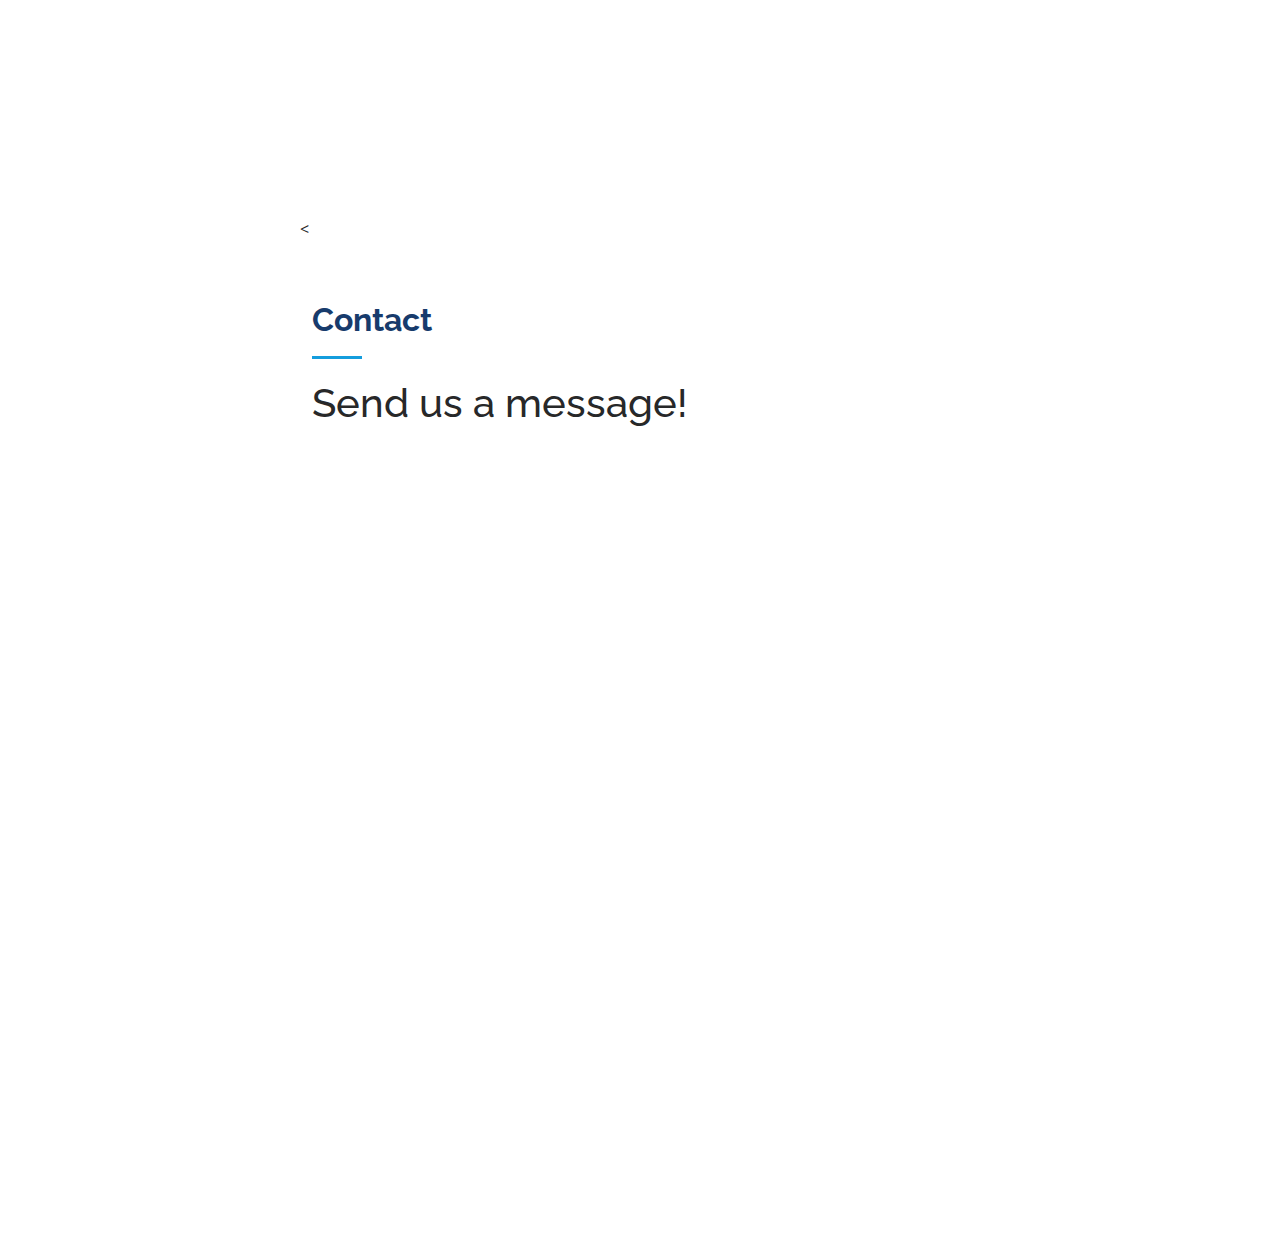
==== commit c0bed0e7: "Update index.html" ====
--- a/index.html
+++ b/index.html
@@ -269,15 +269,15 @@
     </section> --><!-- End Skills Section -->
 
     <!-- ======= Portfolio Section ======= -->
-    <!-- <section id="portfolio" class="portfolio section-bg">
+    <section id="portfolio" class="portfolio section-bg">
       <div class="container">
 
         <div class="section-title">
-          <h2>Portfolio</h2>
-          <p>Magnam dolores commodi suscipit. Necessitatibus eius consequatur ex aliquid fuga eum quidem. Sit sint consectetur velit. Quisquam quos quisquam cupiditate. Et nemo qui impedit suscipit alias ea. Quia fugiat sit in iste officiis commodi quidem hic quas.</p>
-        </div>
-
-        <div class="row" data-aos="fade-up">
+          <h2>Positions</h2>
+          <p></p>
+        </div>
+
+<!--         <div class="row" data-aos="fade-up">
           <div class="col-lg-12 d-flex justify-content-center">
             <ul id="portfolio-flters">
               <li data-filter="*" class="filter-active">All</li>
@@ -286,41 +286,40 @@
               <li data-filter=".filter-web">Web</li>
             </ul>
           </div>
-        </div>
+        </div> -->
 
         <div class="row portfolio-container" data-aos="fade-up" data-aos-delay="100">
 
           <div class="col-lg-4 col-md-6 portfolio-item filter-app">
-            <div class="portfolio-wrap">
-              <img src="assets/img/portfolio/portfolio-1.jpg" class="img-fluid" alt="">
-              <div class="portfolio-links">
-                <a href="assets/img/portfolio/portfolio-1.jpg" data-gallery="portfolioGallery" class="portfolio-lightbox" title="App 1"><i class="bx bx-plus"></i></a>
-                <a href="portfolio-details.html" title="More Details"><i class="bx bx-link"></i></a>
+            <div class="portfolio-wrap"><p><strong>Head, Technical Capability Building, Automotive Product Development, Mahindra Research Valley</strong></p>
+              <img src="assets/img/portfolio/mahindrarv.jpg" class="img-fluid" alt="">
+              <div class="portfolio-links">
+                <a href="assets/img/portfolio/mahindrarv.jpg" data-gallery="portfolioGallery" class="portfolio-lightbox" title="Head, Technical Capability Building, Automotive Product Development, Mahindra Research Valley"><i class="bx bx-plus"></i></a>
+                <!-- <a href="portfolio-details.html" title="More Details"> --><i class="bx bx-link"></i></a>
               </div>
             </div>
           </div>
 
           <div class="col-lg-4 col-md-6 portfolio-item filter-web">
-            <div class="portfolio-wrap">
-              <img src="assets/img/portfolio/portfolio-2.jpg" class="img-fluid" alt="">
-              <div class="portfolio-links">
-                <a href="assets/img/portfolio/portfolio-2.jpg" data-gallery="portfolioGallery" class="portfolio-lightbox" title="Web 3"><i class="bx bx-plus"></i></a>
-                <a href="portfolio-details.html" title="More Details"><i class="bx bx-link"></i></a>
-              </div>
-            </div>
-          </div>
-
-          <div class="col-lg-4 col-md-6 portfolio-item filter-app">
-            <div class="portfolio-wrap">
-              <img src="assets/img/portfolio/portfolio-3.jpg" class="img-fluid" alt="">
-              <div class="portfolio-links">
-                <a href="assets/img/portfolio/portfolio-3.jpg" data-gallery="portfolioGallery" class="portfolio-lightbox" title="App 2"><i class="bx bx-plus"></i></a>
-                <a href="portfolio-details.html" title="More Details"><i class="bx bx-link"></i></a>
+            <div class="portfolio-wrap"><p><strong>Adjunct Faculty ( Honorary) IIT Madras</strong></p>
+              <img src="assets/img/portfolio/iitm.jpg" class="img-fluid" alt="">
+              <div class="portfolio-links">
+                <a href="assets/img/portfolio/iitm.jpg" data-gallery="portfolioGallery" class="portfolio-lightbox" title="Adjunct Faculty ( Honorary) IIT Madras"><i class="bx bx-plus"></i></a>
+                <!-- <a href="portfolio-details.html" title="More Details"> --><i class="bx bx-link"></i></a>
               </div>
             </div>
           </div>
 
           <div class="col-lg-4 col-md-6 portfolio-item filter-card">
+            <div class="portfolio-wrap"><p><strong>Adjunct Faculty ( Honorary) - Virginia Tech India</strong></p>
+              <img src="assets/img/portfolio/vgtech.jpg" class="img-fluid" alt="">
+              <div class="portfolio-links">
+                <a href="assets/img/portfolio/vgtech.jpg" data-gallery="portfolioGallery" class="portfolio-lightbox" title="Adjunct Faculty ( Honorary) - Virginia Tech India"><i class="bx bx-plus"></i></a>
+                <!-- <a href="portfolio-details.html" title="More Details"> --><i class="bx bx-link"></i></a>
+              </div>
+            </div>
+          </div>
+<!--           <div class="col-lg-4 col-md-6 portfolio-item filter-card">
             <div class="portfolio-wrap">
               <img src="assets/img/portfolio/portfolio-4.jpg" class="img-fluid" alt="">
               <div class="portfolio-links">
@@ -328,9 +327,9 @@
                 <a href="portfolio-details.html" title="More Details"><i class="bx bx-link"></i></a>
               </div>
             </div>
-          </div>
-
-          <div class="col-lg-4 col-md-6 portfolio-item filter-web">
+          </div> -->
+
+<!--           <div class="col-lg-4 col-md-6 portfolio-item filter-web">
             <div class="portfolio-wrap">
               <img src="assets/img/portfolio/portfolio-5.jpg" class="img-fluid" alt="">
               <div class="portfolio-links">
@@ -338,9 +337,9 @@
                 <a href="portfolio-details.html" title="More Details"><i class="bx bx-link"></i></a>
               </div>
             </div>
-          </div>
-
-          <div class="col-lg-4 col-md-6 portfolio-item filter-app">
+          </div> -->
+
+<!--           <div class="col-lg-4 col-md-6 portfolio-item filter-app">
             <div class="portfolio-wrap">
               <img src="assets/img/portfolio/portfolio-6.jpg" class="img-fluid" alt="">
               <div class="portfolio-links">
@@ -348,9 +347,9 @@
                 <a href="portfolio-details.html" title="More Details"><i class="bx bx-link"></i></a>
               </div>
             </div>
-          </div>
-
-          <div class="col-lg-4 col-md-6 portfolio-item filter-card">
+          </div> -->
+
+<!--           <div class="col-lg-4 col-md-6 portfolio-item filter-card">
             <div class="portfolio-wrap">
               <img src="assets/img/portfolio/portfolio-7.jpg" class="img-fluid" alt="">
               <div class="portfolio-links">
@@ -358,9 +357,9 @@
                 <a href="portfolio-details.html" title="More Details"><i class="bx bx-link"></i></a>
               </div>
             </div>
-          </div>
-
-          <div class="col-lg-4 col-md-6 portfolio-item filter-card">
+          </div> -->
+
+<!--           <div class="col-lg-4 col-md-6 portfolio-item filter-card">
             <div class="portfolio-wrap">
               <img src="assets/img/portfolio/portfolio-8.jpg" class="img-fluid" alt="">
               <div class="portfolio-links">
@@ -368,9 +367,9 @@
                 <a href="portfolio-details.html" title="More Details"><i class="bx bx-link"></i></a>
               </div>
             </div>
-          </div>
-
-          <div class="col-lg-4 col-md-6 portfolio-item filter-web">
+          </div> -->
+
+<!--           <div class="col-lg-4 col-md-6 portfolio-item filter-web">
             <div class="portfolio-wrap">
               <img src="assets/img/portfolio/portfolio-9.jpg" class="img-fluid" alt="">
               <div class="portfolio-links">
@@ -378,12 +377,12 @@
                 <a href="portfolio-details.html" title="More Details"><i class="bx bx-link"></i></a>
               </div>
             </div>
-          </div>
-
-        </div>
-
-      </div>
-    </section> --><!-- End Portfolio Section -->
+          </div> -->
+
+        </div>
+
+      </div>
+    </section><!-- End Portfolio Section -->
 
     <!-- ======= Services Section ======= -->
     <section id="services" class="services">
@@ -397,7 +396,7 @@
         <div class="row">
           <div class="col-lg-4 col-md-6 icon-box" data-aos="fade-up">
             <div class="icon"><i class="bi bi-briefcase"></i></div>
-            <h4 class="title"><a href="">Course Recommendation Engine</a></h4>
+            <h4 class="title"><a href="https://app.drgunti.com/">Course Recommendation Engine</a></h4>
             <p class="description">Get proper courses for your need!</p>
           </div>
           <div class="col-lg-4 col-md-6 icon-box" data-aos="fade-up" data-aos-delay="100">
@@ -412,7 +411,7 @@
           </div>
           <div class="col-lg-4 col-md-6 icon-box" data-aos="fade-up" data-aos-delay="300">
             <div class="icon"><i class="bi bi-binoculars"></i></div>
-            <h4 class="title"><a href="">Contact me</a></h4>
+            <h4 class="title"><a href="#contact">Contact me</a></h4>
             <p class="description">Get in touch with me !</p>
           </div>
           <div class="col-lg-4 col-md-6 icon-box" data-aos="fade-up" data-aos-delay="400">
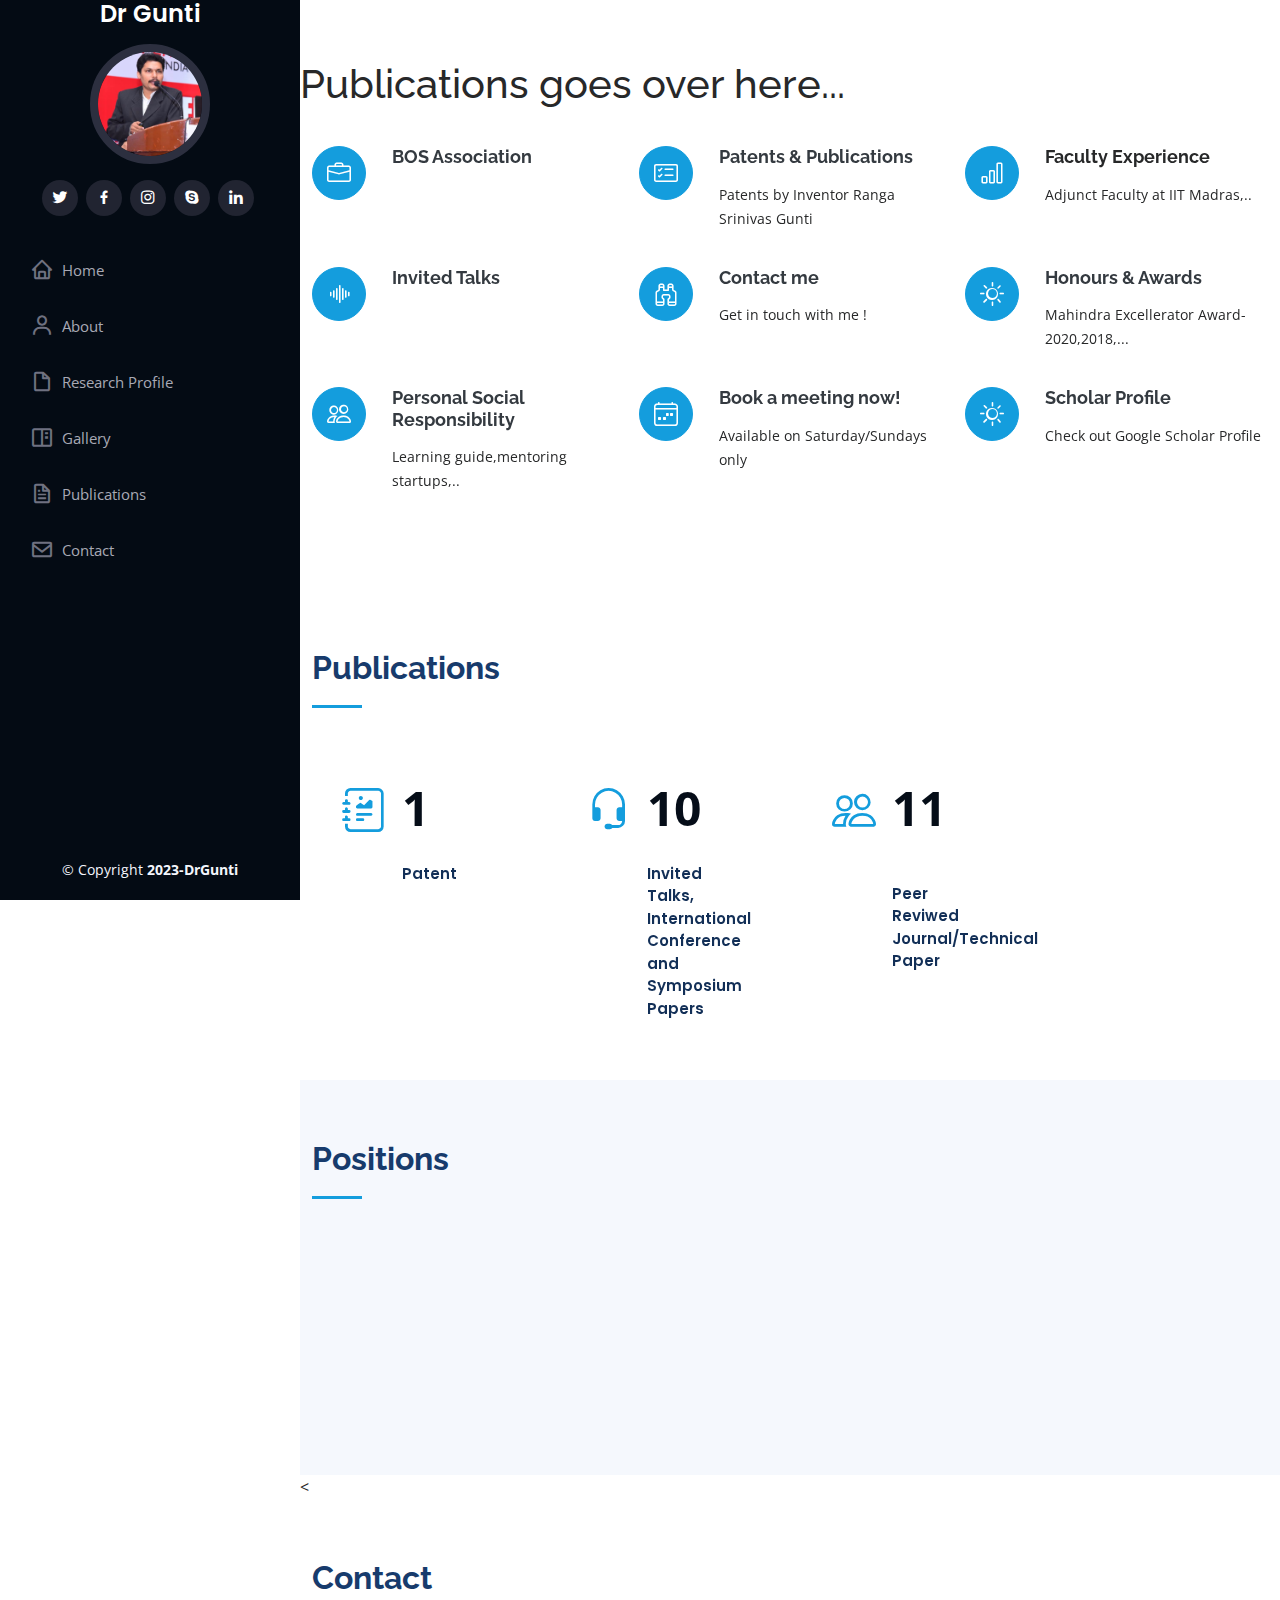
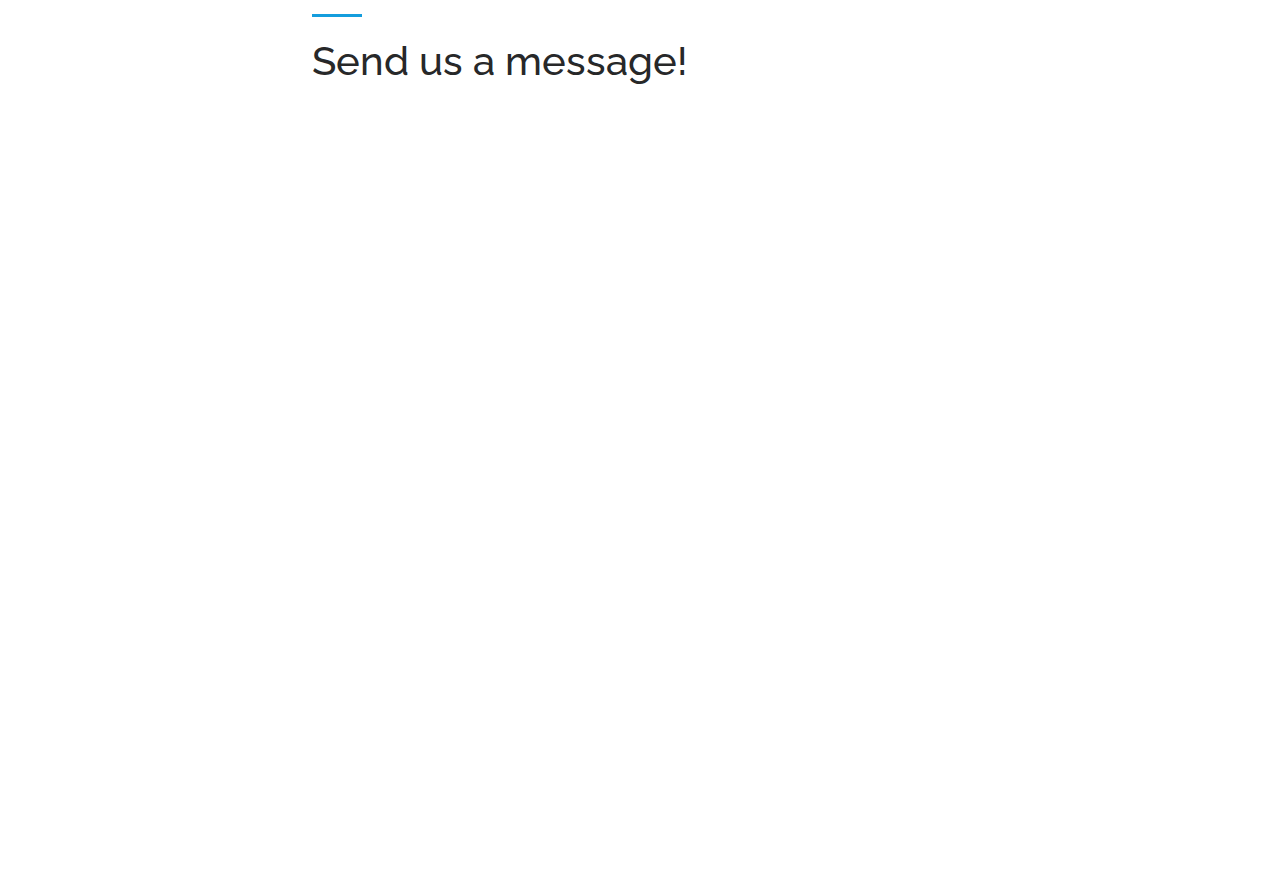
==== commit d8fb1ede: "Add files via upload" ====
--- a/index.html
+++ b/index.html
@@ -41,9 +41,9 @@
   <header id="header">
       <div class="d-flex flex-column">
 
-        <div class="profile">
+        <div class="profile"><h1 class="text-light"><a href="index.html">Dr Gunti</h1></a>
           <img src="assets/img/profile-img.jpg" alt="" class="img-fluid rounded-circle">
-          <h1 class="text-light"><a href="index.html"></a></h1>
+
           <div class="social-links mt-3 text-center">
             <a href="#" class="twitter"><i class="bx bxl-twitter"></i></a>
             <a href="#" class="facebook"><i class="bx bxl-facebook"></i></a>
@@ -55,104 +55,93 @@
 
       <nav id="navbar" class="nav-menu navbar">
         <ul>
-          <li><a href="#hero" class="nav-link scrollto active"><i class="bx bx-home"></i> <span>Home</span></a></li>
-          <li><a href="#about" class="nav-link scrollto"><i class="bx bx-user"></i> <span>About</span></a></li>
-          <li><a href="researchprofile.html" class="nav-link scrollto"><i class="bx bx-file-blank"></i> <span>Research Profile</span></a></li>
-          <li><a href="gallery.html" class="nav-link scrollto"><i class="bx bx-book-content"></i> <span>Gallery</span></a></li>
-          <li><a href="#services" class="nav-link scrollto"><i class="bx bx-server"></i> <span>Services</span></a></li>
-          <li><a href="publications.html" class="nav-link scrollto"><i class="bx bx-file"></i> <span>Publications</span></a></li>
+          <li><a href="#hero" class="nav-link scrollto"><i class="bx bx-home"></i> <span>Home</span></a></li>
+          <li><a href="file:///D:/DrGuntiSite/iPortfolio/iPortfolio/about.html" class="nav-link scrollto"><i class="bx bx-user"></i> <span>About</span></a></li>
+          <li><a href="file:///D:/DrGuntiSite/iPortfolio/iPortfolio/researchprofile.html" class="nav-link scrollto"><i class="bx bx-file-blank"></i> <span>Research Profile</span></a></li>
+          <li><a href="file:///D:/DrGuntiSite/iPortfolio/iPortfolio/gallery.html" class="nav-link scrollto"><i class="bx bx-book-content"></i> <span>Gallery</span></a></li>
+          <!-- <li><a href="#services" class="nav-link scrollto"><i class="bx bx-server"></i> <span>Services</span></a></li> -->
+          <li><a href="file:///D:/DrGuntiSite/iPortfolio/iPortfolio/publications.html" class="nav-link scrollto"><i class="bx bx-file"></i> <span>Publications</span></a></li>
           <li><a href="#contact" class="nav-link scrollto"><i class="bx bx-envelope"></i> <span>Contact</span></a></li>
         </ul>
       </nav><!-- .nav-menu -->
     </div>
   </header><!-- End Header -->
-
+<main id="main">
+<section id="services" class="services">
+  <div class="animated-scrolling-container">
+  <div class="animated-scrolling-content section-title">
+    <h1>Publications goes over here...</h1>
+  </div>
+</div>
+      <div class="container">
+
+        <!-- <div class="section-title">
+          <h2></h2>
+          <p></p>
+        </div> -->
+     <div class="boxy">
+        <div class="row">
+          <div class="col-lg-4 col-md-6 icon-box" data-aos="fade-up">
+            <div class="icon"><i class="bi bi-briefcase"></i></div>
+            <h4 class="title"><a href="">BOS Association</a></h4>
+            <p class="description"></p>
+          </div>
+          <div class="col-lg-4 col-md-6 icon-box" data-aos="fade-up" data-aos-delay="100">
+            <div class="icon"><i class="bi bi-card-checklist"></i></div>
+            <h4 class="title"><a href="https://patents.justia.com/inventor/ranga-srinivas-gunti">Patents & Publications</a></h4>
+            <p class="description">Patents by Inventor Ranga Srinivas Gunti</p>
+          </div>
+          <div class="col-lg-4 col-md-6 icon-box" data-aos="fade-up" data-aos-delay="200">
+            <div class="icon"><i class="bi bi-bar-chart"></i></div>
+            <h4 class="title"><!-- <a href=""> -->Faculty Experience</a></h4>
+            <p class="description">Adjunct Faculty at IIT Madras,..</p>
+          </div>
+          <div class="col-lg-4 col-md-6 icon-box" data-aos="fade-up" data-aos-delay="400">
+            <div class="icon"><i class="bi bi-soundwave"></i></div>
+            <h4 class="title"><a href="https://drgunti.com/?page_id=25327">Invited Talks</a></h4>
+            <p class="description"></p>
+          </div>
+          <div class="col-lg-4 col-md-6 icon-box" data-aos="fade-up" data-aos-delay="300">
+            <div class="icon"><i class="bi bi-binoculars"></i></div>
+            <h4 class="title"><a href="">Contact me</a></h4>
+            <p class="description">Get in touch with me !</p>
+          </div>
+          <div class="col-lg-4 col-md-6 icon-box" data-aos="fade-up" data-aos-delay="400">
+            <div class="icon"><i class="bi bi-brightness-high"></i></div>
+            <h4 class="title"><a href="https://drgunti.com/?page_id=25327">Honours & Awards</a></h4>
+            <p class="description">Mahindra Excellerator Award-2020,2018,...</p>
+          </div>
+          <div class="col-lg-4 col-md-6 icon-box" data-aos="fade-up" data-aos-delay="400">
+            <div class="icon"><i class="bi bi-people"></i></div>
+            <h4 class="title"><a href="https://drgunti.com/?page_id=25327">Personal Social Responsibility</a></h4>
+            <p class="description">Learning guide,mentoring startups,..</p>
+          </div>
+          <div class="col-lg-4 col-md-6 icon-box" data-aos="fade-up" data-aos-delay="500">
+            <div class="icon"><i class="bi bi-calendar4-week"></i></div>
+            <h4 class="title"><a href="D:\DrGuntiSite\iPortfolio\iPortfolio\meet.html">Book a meeting now!</a></h4>
+            <p class="description">Available on Saturday/Sundays only</p>
+          </div>
+          <div class="col-lg-4 col-md-6 icon-box" data-aos="fade-up" data-aos-delay="400">
+            <div class="icon"><i class="bi bi-brightness-high"></i></div>
+            <h4 class="title"><a href="https://drgunti.com/?page_id=25327">Scholar Profile</a></h4>
+            <p class="description">Check out Google Scholar Profile</p>
+          </div>
+        </div>
+
+      </div>
+      </div>
+    </section>
   <!-- ======= Hero Section ======= -->
-  <section id="hero" class="d-flex flex-column justify-content-center align-items-center">
+  <!-- <section id="hero" class="d-flex flex-column justify-content-center align-items-center">
     <div class="hero-container" data-aos="fade-in">
       <h1>Dr Ranga Srinivas Gunti</h1>
-      <p><span class="typed" data-typed-items="Research,Technical Capability Building"></span></p>
+      <p><span class="typed" data-typed-items="General Manager Head -Talent Development, Tata Motors TPEML"></span></p>
     </div>
-  </section><!-- End Hero -->
-
-  <main id="main">
-
-    <!-- ======= About Section ======= -->
-    <section id="about" class="about">
-      <div class="container">
-
-        <div class="section-title">
-          <h2>About</h2>
-          <p>Dr. Srinivas received his Ph.D. from IISc Bangalore, Centre for Product Design and Manufacturing and done post-graduation from IIT Kharagpur. In the past he worked for various Automotive and Tractor industries and has over 21 years of experience in Research, Product and People Development.</p>
-        </div>
-        <div class="row">
-         <div class="col-lg-4">
-            <div class="portfolio-details-slider swiper">
-              <div class="swiper-wrapper align-items-center">
-
-                <div class="swiper-slide">
-                  <img src="assets/img/portfolio/portfolio-details-1.jpg" alt="">
-                </div>
-
-                <div class="swiper-slide">
-                  <img src="assets/img/portfolio/portfolio-details-2.jpg" alt="">
-                </div>
-
-                <div class="swiper-slide">
-                  <img src="assets/img/portfolio/portfolio-details-3.jpg" alt="">
-                </div>
-
-              </div>
-              <div class="swiper-pagination"></div>
-            </div>
-          </div>
-
-
-          <!-- <div class="col-lg-4" data-aos="fade-right">
-            <img src="assets/img/profile-img.jpg" class="img-fluid" alt="">
-          </div> -->
-          <div class="col-lg-8 pt-4 pt-lg-0 content" data-aos="fade-left">
-            <!-- <h3>UI/UX Designer &amp; Web Developer.</h3>
-            <p class="fst-italic">
-              Lorem ipsum dolor sit amet, consectetur adipiscing elit, sed do eiusmod tempor incididunt ut labore et dolore
-              magna aliqua.
-            </p>
-            <div class="row">
-              <div class="col-lg-6">
-                <ul>
-                  <li><i class="bi bi-chevron-right"></i> <strong>Birthday:</strong> <span>1 May 1995</span></li>
-                  <li><i class="bi bi-chevron-right"></i> <strong>Website:</strong> <span>www.example.com</span></li>
-                  <li><i class="bi bi-chevron-right"></i> <strong>Phone:</strong> <span>+123 456 7890</span></li>
-                  <li><i class="bi bi-chevron-right"></i> <strong>City:</strong> <span>New York, USA</span></li>
-                </ul>
-              </div>
-              <div class="col-lg-6">
-                <ul>
-                  <li><i class="bi bi-chevron-right"></i> <strong>Age:</strong> <span>30</span></li>
-                  <li><i class="bi bi-chevron-right"></i> <strong>Degree:</strong> <span>Master</span></li>
-                  <li><i class="bi bi-chevron-right"></i> <strong>PhEmailone:</strong> <span>email@example.com</span></li>
-                  <li><i class="bi bi-chevron-right"></i> <strong>Freelance:</strong> <span>Available</span></li>
-                </ul>
-              </div>
-            </div> -->
-            <p>
-              <li><i class="bi bi-chevron-right"></i><strong>Delivered various High- Impact Business Projects pertaining to Auto and Farm Product Development. In his previous roles, he was responsible for developing various vehicle and powertrain systems and sub-systems<span style="color:red;">( Vehicle Level Computer Aided Engineering Analysis for Lightweighting and design optimization, development of engine ratings, design and development of gear-train and combustion systems)</span> for Automotive, Farm and Marine applications.</li></strong>
-
-<li><i class="bi bi-chevron-right"></i><strong>Presently ( at Mahindra Research Valley ), he is responsible for developing Frameworks, Technical Case Studies on Product Development and Processes for <span style="color:red;">Technical Capability Building (Automotive Product Development)</span> and <span style="color:red;">Technical Assessments (Auto, Farm and Powertrain)</span> of Mahindra Research Valley – Engineers. Responsible for Functional Capability Building and Functional Assessments of close to 2500 Employees (Engineer till Chief Engineer).</strong>
-
-<li><i class="bi bi-chevron-right"></i><strong>Responsible for <span style="color:red;">Talent Development</span> in the area of <span style="color:red;">Current and Emerging Technologies</span>. Develops and delivers strategies in the area of Employee Functional Capability Building across all Levels ( Engineer to Chief Engineer ). Drives Innovations in the area of <span style="color:red;">AI Assisted Product Development</span> and responsible for <span style="color:red;">Automotive Lightweighting Technology Road mapping ( 2030 )</span>.</strong>
-
-<li><i class="bi bi-chevron-right"></i><strong>His research areas include Computer Aided Engineering (CAE) in Product Design, Systems Engineering, Data Science in Product Design ( Automotive Product Development ), Multi-disciplinary Design Optimization (MDO), Automotive Safety and Impact Engineering, IC Engines, Electric Vehicles, Bio-Medical Implants. His work resulted in <span style="color:red;">40 peer reviewed journal/technical/ conference publications, 4 Book Chapters and Two US Patents</span>. He received more than <span style="color:red;">7 best performer awards and a patent award</span> for his contribution in the areas of new Product Design and Development.</strong>
-
-<li><i class="bi bi-chevron-right"></i><strong>He is an <span style="color:red;">Adjunct Faculty ( Honorary Roles ) at IIT Madras – Engineering Design Department and Virginia Tech India</span>. Teaches Industry Specific Case Studies on Data Science and AI applied to Mobility Engineering@Virginia Tech India. He is currently guiding few Ph.D and MSc – Research Students (IIT Madras) in the areas of Automotive Lightweighting and Data Science applied to Product Development.</strong>
-
-<li><i class="bi bi-chevron-right"></i><strong>He is active as a judge in various SAE competitions and a reviewer of manuscripts pertaining to international automotive Conferences and Journals.<span style="color:red;">Member of the SAEINDIA B&C Board and Editorial Member – ARAI Journal of Mobility Technology</span>.</strong>
-            </p>
-          </div>
-        </div>
-
-      </div>
-    </section><!-- End About Section -->
+  </section> --><!-- End Hero -->
+
+
+
+
 
     <!-- ======= Facts Section ======= -->
     <section id="facts" class="facts">
@@ -177,7 +166,7 @@
             <div class="count-box">
               <i class="bi bi-journal-richtext"></i>
               <span data-purecounter-start="0" data-purecounter-end="1" data-purecounter-duration="1" class="purecounter"></span>
-              <p><strong><a href="publications.html">Patent</a></strong></p>
+              <p><strong><a href="file:///D:/DrGuntiSite/iPortfolio/iPortfolio/publications.html">Patent</a></strong></p>
             </div>
           </div>
 
@@ -185,7 +174,7 @@
             <div class="count-box">
               <i class="bi bi-headset"></i>
               <span data-purecounter-start="0" data-purecounter-end="14" data-purecounter-duration="1" class="purecounter"></span>
-              <p><strong><a href="publications.html">Invited Talks, International Conference and Symposium Papers</a></strong></p>
+              <p><strong><a href="file:///D:/DrGuntiSite/iPortfolio/iPortfolio/publications.html">Invited Talks, International Conference and Symposium Papers</a></strong></p>
             </div>
           </div>
 
@@ -193,7 +182,7 @@
             <div class="count-box">
               <i class="bi bi-people"></i>
               <span data-purecounter-start="0" data-purecounter-end="16" data-purecounter-duration="1" class="purecounter"></span>
-              <a href="publications.html"></a><p><strong><a href="publications.html">Peer Reviwed Journal/Technical Paper</a></strong></p>
+              <a href="file:///D:/DrGuntiSite/iPortfolio/iPortfolio/publications.html"></a><p><strong><a href="file:///D:/DrGuntiSite/iPortfolio/iPortfolio/publications.html">Peer Reviwed Journal/Technical Paper</a></strong></p>
             </div>
           </div>
 
@@ -277,13 +266,13 @@
           <p></p>
         </div>
 
-<!--         <div class="row" data-aos="fade-up">
+        <!-- <div class="row" data-aos="fade-up">
           <div class="col-lg-12 d-flex justify-content-center">
             <ul id="portfolio-flters">
               <li data-filter="*" class="filter-active">All</li>
-              <li data-filter=".filter-app">App</li>
-              <li data-filter=".filter-card">Card</li>
-              <li data-filter=".filter-web">Web</li>
+              <li data-filter=".filter-app">Mahindra Research Valley</li>
+              <li data-filter=".filter-card">Virginia Tech India</li>
+              <li data-filter=".filter-web">IIT Madras</li>
             </ul>
           </div>
         </div> -->
@@ -291,7 +280,7 @@
         <div class="row portfolio-container" data-aos="fade-up" data-aos-delay="100">
 
           <div class="col-lg-4 col-md-6 portfolio-item filter-app">
-            <div class="portfolio-wrap"><p><strong>Head, Technical Capability Building, Automotive Product Development, Mahindra Research Valley</strong></p>
+            <div class="portfolio-wrap"><p><strong>Former Head, Technical Capability Building, Automotive Product Development, Mahindra Research Valley</strong></p>
               <img src="assets/img/portfolio/mahindrarv.jpg" class="img-fluid" alt="">
               <div class="portfolio-links">
                 <a href="assets/img/portfolio/mahindrarv.jpg" data-gallery="portfolioGallery" class="portfolio-lightbox" title="Head, Technical Capability Building, Automotive Product Development, Mahindra Research Valley"><i class="bx bx-plus"></i></a>
@@ -319,7 +308,8 @@
               </div>
             </div>
           </div>
-<!--           <div class="col-lg-4 col-md-6 portfolio-item filter-card">
+
+          <!-- <div class="col-lg-4 col-md-6 portfolio-item filter-card">
             <div class="portfolio-wrap">
               <img src="assets/img/portfolio/portfolio-4.jpg" class="img-fluid" alt="">
               <div class="portfolio-links">
@@ -329,7 +319,7 @@
             </div>
           </div> -->
 
-<!--           <div class="col-lg-4 col-md-6 portfolio-item filter-web">
+          <!-- <div class="col-lg-4 col-md-6 portfolio-item filter-web">
             <div class="portfolio-wrap">
               <img src="assets/img/portfolio/portfolio-5.jpg" class="img-fluid" alt="">
               <div class="portfolio-links">
@@ -339,7 +329,7 @@
             </div>
           </div> -->
 
-<!--           <div class="col-lg-4 col-md-6 portfolio-item filter-app">
+          <!-- <div class="col-lg-4 col-md-6 portfolio-item filter-app">
             <div class="portfolio-wrap">
               <img src="assets/img/portfolio/portfolio-6.jpg" class="img-fluid" alt="">
               <div class="portfolio-links">
@@ -349,7 +339,7 @@
             </div>
           </div> -->
 
-<!--           <div class="col-lg-4 col-md-6 portfolio-item filter-card">
+          <!-- <div class="col-lg-4 col-md-6 portfolio-item filter-card">
             <div class="portfolio-wrap">
               <img src="assets/img/portfolio/portfolio-7.jpg" class="img-fluid" alt="">
               <div class="portfolio-links">
@@ -359,7 +349,7 @@
             </div>
           </div> -->
 
-<!--           <div class="col-lg-4 col-md-6 portfolio-item filter-card">
+          <!-- <div class="col-lg-4 col-md-6 portfolio-item filter-card">
             <div class="portfolio-wrap">
               <img src="assets/img/portfolio/portfolio-8.jpg" class="img-fluid" alt="">
               <div class="portfolio-links">
@@ -369,7 +359,7 @@
             </div>
           </div> -->
 
-<!--           <div class="col-lg-4 col-md-6 portfolio-item filter-web">
+          <!-- <div class="col-lg-4 col-md-6 portfolio-item filter-web">
             <div class="portfolio-wrap">
               <img src="assets/img/portfolio/portfolio-9.jpg" class="img-fluid" alt="">
               <div class="portfolio-links">
@@ -377,57 +367,64 @@
                 <a href="portfolio-details.html" title="More Details"><i class="bx bx-link"></i></a>
               </div>
             </div>
-          </div> -->
-
-        </div>
-
-      </div>
-    </section><!-- End Portfolio Section -->
+          </div>
+ -->
+        </div>
+
+      </div>
+    </section><!-- End Portfolio Section-->
 
     <!-- ======= Services Section ======= -->
-    <section id="services" class="services">
-      <div class="container">
-
-        <div class="section-title">
+    <!-- <section id="services" class="services">
+      <div class="container"> -->
+
+       <!--  <div class="section-title">
           <h2>Services</h2>
           <p></p>
-        </div>
-
-        <div class="row">
+        </div> -->
+
+        <!-- <div class="row">
           <div class="col-lg-4 col-md-6 icon-box" data-aos="fade-up">
             <div class="icon"><i class="bi bi-briefcase"></i></div>
-            <h4 class="title"><a href="https://app.drgunti.com/">Course Recommendation Engine</a></h4>
+            <h4 class="title"><a href="">Course Recommendation Engine</a></h4>
             <p class="description">Get proper courses for your need!</p>
-          </div>
-          <div class="col-lg-4 col-md-6 icon-box" data-aos="fade-up" data-aos-delay="100">
+          </div> -->
+          <!-- <div class="col-lg-4 col-md-6 icon-box" data-aos="fade-up" data-aos-delay="100">
             <div class="icon"><i class="bi bi-card-checklist"></i></div>
             <h4 class="title"><a href="https://patents.justia.com/inventor/ranga-srinivas-gunti">Patents</a></h4>
             <p class="description">Patents by Inventor Ranga Srinivas Gunti</p>
-          </div>
-          <div class="col-lg-4 col-md-6 icon-box" data-aos="fade-up" data-aos-delay="200">
+          </div> -->
+          <!-- <div class="col-lg-4 col-md-6 icon-box" data-aos="fade-up" data-aos-delay="200">
             <div class="icon"><i class="bi bi-bar-chart"></i></div>
-            <h4 class="title"><!-- <a href=""> -->Faculty Experience</a></h4>
+            <h4 class="title"></a></h4>
             <p class="description"></p>
-          </div>
-          <div class="col-lg-4 col-md-6 icon-box" data-aos="fade-up" data-aos-delay="300">
+          </div> -->
+          <!-- <div class="col-lg-4 col-md-6 icon-box" data-aos="fade-up" data-aos-delay="300">
             <div class="icon"><i class="bi bi-binoculars"></i></div>
-            <h4 class="title"><a href="#contact">Contact me</a></h4>
+            <h4 class="title"><a href="">Contact me</a></h4>
             <p class="description">Get in touch with me !</p>
-          </div>
-          <div class="col-lg-4 col-md-6 icon-box" data-aos="fade-up" data-aos-delay="400">
+          </div> -->
+          <!-- <div class="col-lg-4 col-md-6 icon-box" data-aos="fade-up" data-aos-delay="400">
             <div class="icon"><i class="bi bi-brightness-high"></i></div>
             <h4 class="title"><a href="https://drgunti.com/?page_id=25327">Honours & Awards</a></h4>
             <p class="description">Mahindra Excellerator Award-2020,2018,...</p>
-          </div>
-          <div class="col-lg-4 col-md-6 icon-box" data-aos="fade-up" data-aos-delay="500">
+          </div> -->
+          <!-- <div class="col-lg-4 col-md-6 icon-box" data-aos="fade-up" data-aos-delay="500">
             <div class="icon"><i class="bi bi-calendar4-week"></i></div>
-            <h4 class="title"><a href="meet.html">Book a meeting now!</a></h4>
+            <h4 class="title"><a href="D:\DrGuntiSite\iPortfolio\iPortfolio\meet.html">Book a meeting now!</a></h4>
             <p class="description">Available on Saturday/Sundays only</p>
-          </div>
-        </div>
-
-      </div>
-    </section><!-- End Services Section -->
+          </div> -->
+          <!-- <div class="col-lg-4 col-md-6 icon-box" data-aos="fade-up" data-aos-delay="400">
+            <div class="icon"><i class="bi bi-brightness-high"></i></div>
+            <h4 class="title"><a href="https://drgunti.com/?page_id=25327">Invited Talks</a></h4>
+            <p class="description"></p>
+          </div> -->
+<!-- <div class="col-lg-4 col-md-6 icon-box" data-aos="fade-up" data-aos-delay="400">
+            <div class="icon"><i class="bi bi-brightness-high"></i></div>
+            <h4 class="title"><a href="https://drgunti.com/?page_id=25327">Personal Social Responsibility</a></h4>
+            <p class="description"></p>
+          </div> -->
+          <!-- End Services Section -->
 
     <!-- ======= Testimonials Section ======= -->
     <!-- <section id="testimonials" class="testimonials section-bg">
@@ -529,7 +526,7 @@
               <div class="address">
                 <i class="bi bi-geo-alt"></i>
                 <h4>Location:</h4>
-                <p>Pune,Maharashtra,India</p>
+                <p>Pune,Maharashtra</p>
               </div>
 
               <div class="email">
@@ -543,7 +540,8 @@
                 <h4>Call:</h4>
                 <p>+1 5589 55488 55s</p>
               </div>
-              <iframe src="https://www.google.com/maps/embed?pb=!1m18!1m12!1m3!1d121059.04364912707!2d73.79275526763095!3d18.524603490164523!2m3!1f0!2f0!3f0!3m2!1i1024!2i768!4f13.1!3m3!1m2!1s0x3bc2bf2e67461101%3A0x828d43bf9d9ee343!2sPune%2C%20Maharashtra!5e0!3m2!1sen!2sin!4v1672820392452!5m2!1sen!2sin" frameborder="0" style="border:0; width: 100%; height: 290px;" allowfullscreen="" loading="lazy" referrerpolicy="no-referrer-when-downgrade"></iframe>
+
+              <iframe src="https://www.google.com/maps/embed?pb=!1m14!1m8!1m3!1d12097.433213460943!2d-74.0062269!3d40.7101282!3m2!1i1024!2i768!4f13.1!3m3!1m2!1s0x0%3A0xb89d1fe6bc499443!2sDowntown+Conference+Center!5e0!3m2!1smk!2sbg!4v1539943755621" frameborder="0" style="border:0; width: 100%; height: 290px;" allowfullscreen></iframe>
             </div>
 
           </div>
@@ -552,7 +550,7 @@
             <div id="page-wrapper">
     <div id="form-messages"></div>
 
-    <form id="ajax-contact" method="post" action="https://formspree.io/f/xqkokqlo" >
+    <form id="hola">
       <div class="field">
         <label for="name">Name:</label>
         <input type="text" id="name" name="name" required>
@@ -569,13 +567,13 @@
       </div>
 
       <div class="field">
-        <button type="submit">Send</button>
+        <button class="hola" type="submit">Send</button>
       </div>
     </form>
   </div>
 
           </div>
-          
+
     </form>
   </div>
 
@@ -611,8 +609,9 @@
   <!-- <script src="assets/vendor/php-email-form/validate.js"></script> -->
 
   <!-- Template Main JS File -->
+  <script src="https://smtpjs.com/v3/smtp.js">
+</script>
   <script src="assets/js/main.js"></script>
-<script src="jquery-2.1.0.min.js"></script>
 
 </body>
 
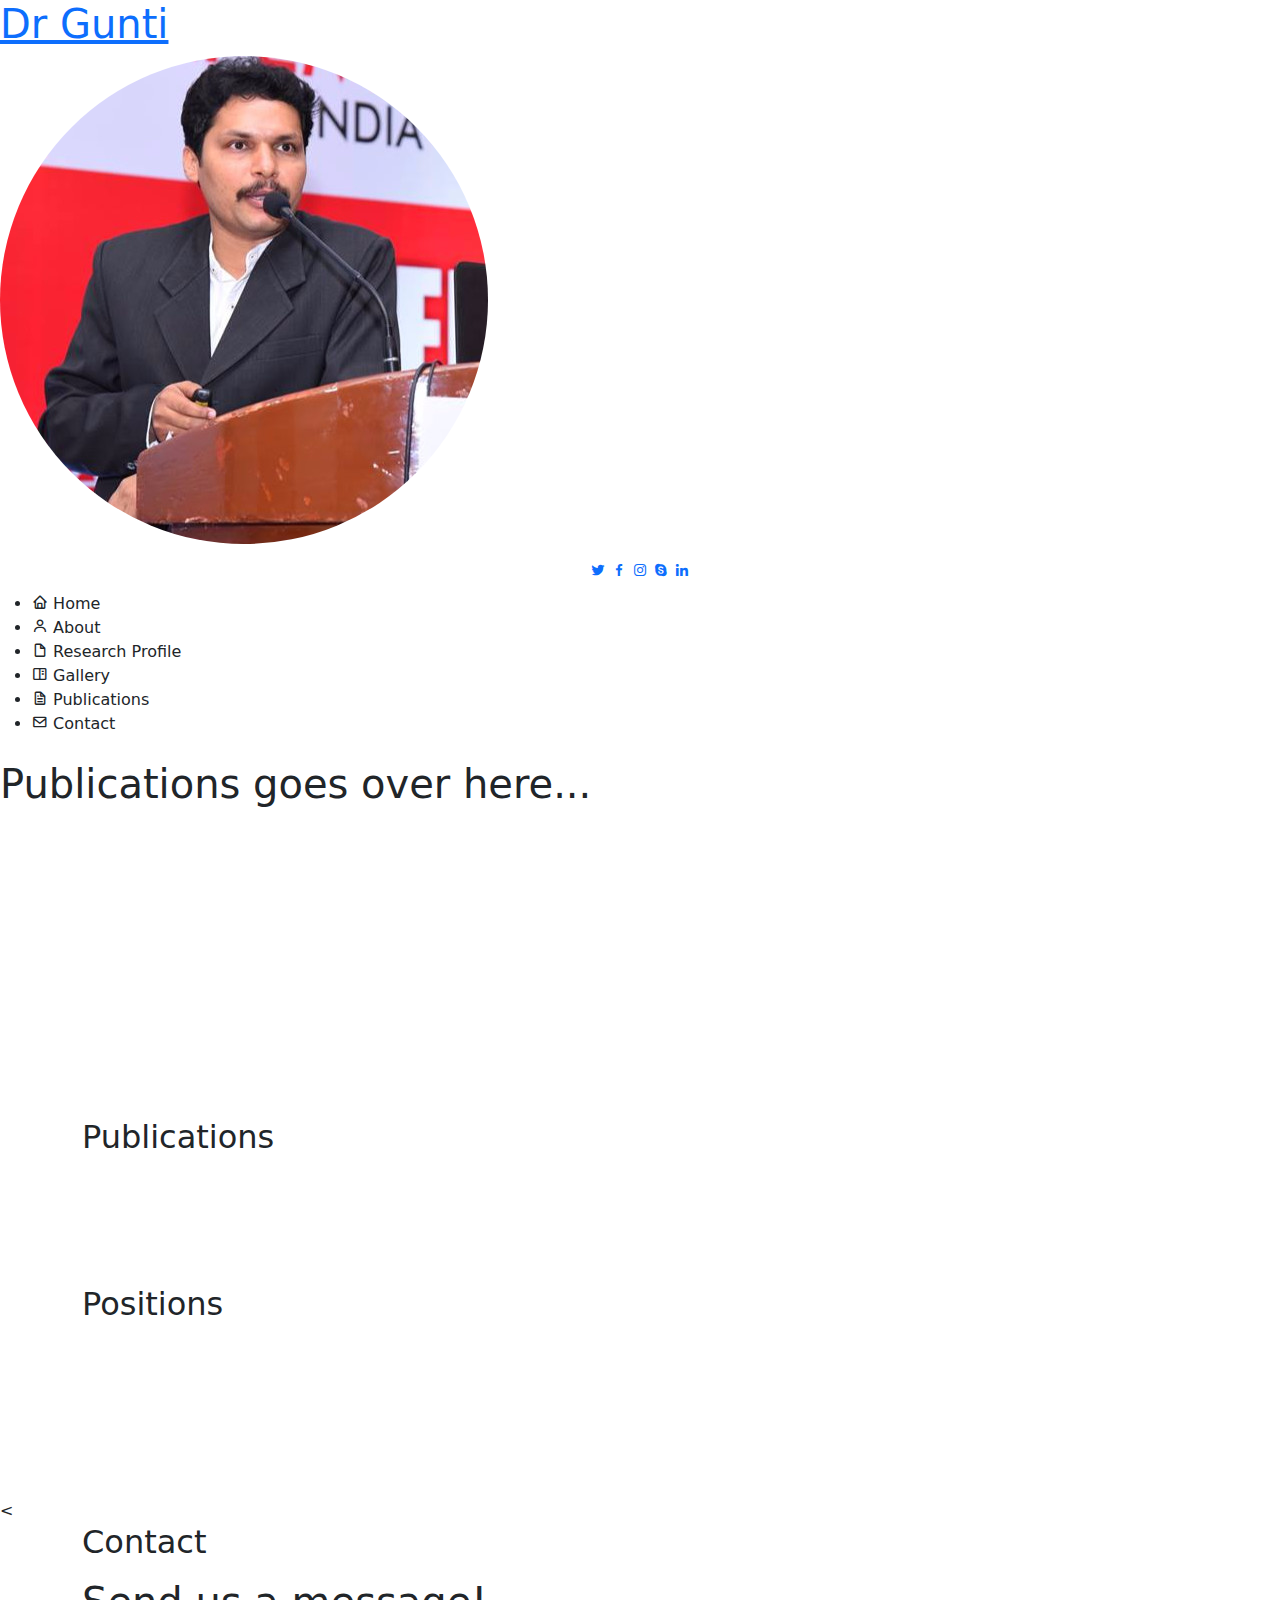
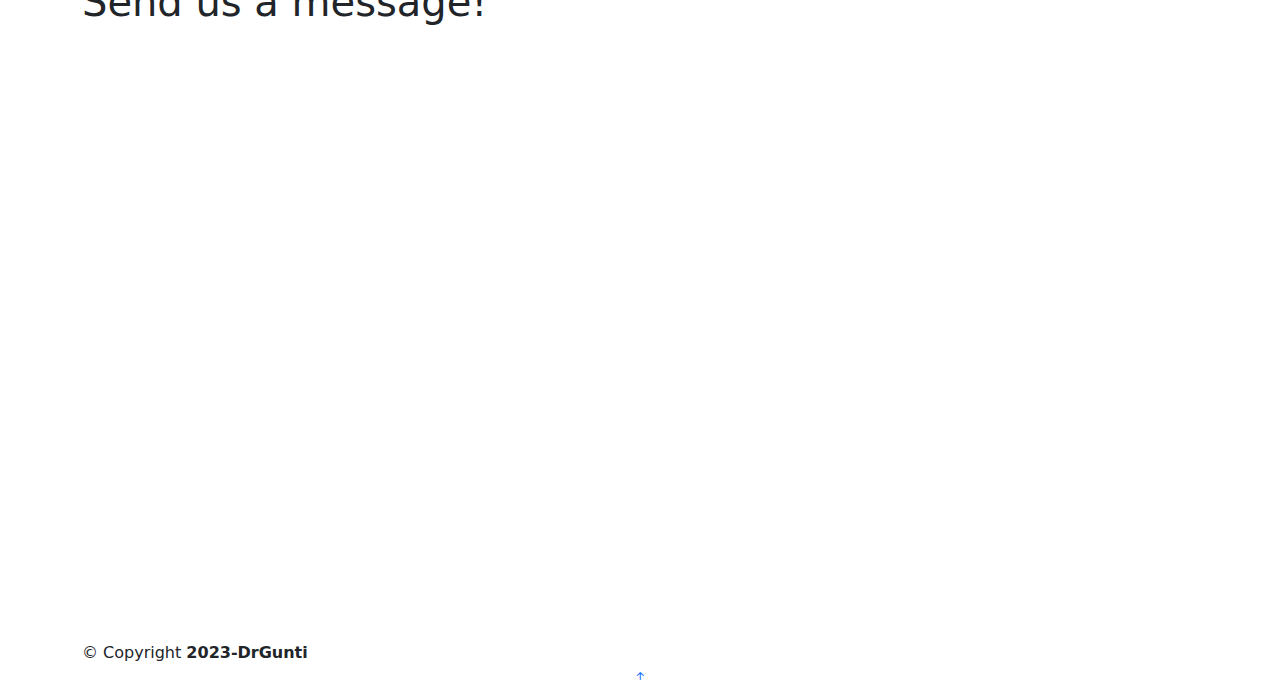
==== commit f3c07d7d: "Update index.html" ====
--- a/index.html
+++ b/index.html
@@ -56,11 +56,11 @@
       <nav id="navbar" class="nav-menu navbar">
         <ul>
           <li><a href="#hero" class="nav-link scrollto"><i class="bx bx-home"></i> <span>Home</span></a></li>
-          <li><a href="file:///D:/DrGuntiSite/iPortfolio/iPortfolio/about.html" class="nav-link scrollto"><i class="bx bx-user"></i> <span>About</span></a></li>
-          <li><a href="file:///D:/DrGuntiSite/iPortfolio/iPortfolio/researchprofile.html" class="nav-link scrollto"><i class="bx bx-file-blank"></i> <span>Research Profile</span></a></li>
-          <li><a href="file:///D:/DrGuntiSite/iPortfolio/iPortfolio/gallery.html" class="nav-link scrollto"><i class="bx bx-book-content"></i> <span>Gallery</span></a></li>
+          <li><a href="about.html" class="nav-link scrollto"><i class="bx bx-user"></i> <span>About</span></a></li>
+          <li><a href="researchprofile.html" class="nav-link scrollto"><i class="bx bx-file-blank"></i> <span>Research Profile</span></a></li>
+          <li><a href="gallery.html" class="nav-link scrollto"><i class="bx bx-book-content"></i> <span>Gallery</span></a></li>
           <!-- <li><a href="#services" class="nav-link scrollto"><i class="bx bx-server"></i> <span>Services</span></a></li> -->
-          <li><a href="file:///D:/DrGuntiSite/iPortfolio/iPortfolio/publications.html" class="nav-link scrollto"><i class="bx bx-file"></i> <span>Publications</span></a></li>
+          <li><a href="publications.html" class="nav-link scrollto"><i class="bx bx-file"></i> <span>Publications</span></a></li>
           <li><a href="#contact" class="nav-link scrollto"><i class="bx bx-envelope"></i> <span>Contact</span></a></li>
         </ul>
       </nav><!-- .nav-menu -->
@@ -113,18 +113,8 @@
           </div>
           <div class="col-lg-4 col-md-6 icon-box" data-aos="fade-up" data-aos-delay="400">
             <div class="icon"><i class="bi bi-people"></i></div>
-            <h4 class="title"><a href="https://drgunti.com/?page_id=25327">Personal Social Responsibility</a></h4>
+            <h4 class="title"><a href="http://206.189.128.203:8088/">Personal Social Responsibility</a></h4>
             <p class="description">Learning guide,mentoring startups,..</p>
-          </div>
-          <div class="col-lg-4 col-md-6 icon-box" data-aos="fade-up" data-aos-delay="500">
-            <div class="icon"><i class="bi bi-calendar4-week"></i></div>
-            <h4 class="title"><a href="D:\DrGuntiSite\iPortfolio\iPortfolio\meet.html">Book a meeting now!</a></h4>
-            <p class="description">Available on Saturday/Sundays only</p>
-          </div>
-          <div class="col-lg-4 col-md-6 icon-box" data-aos="fade-up" data-aos-delay="400">
-            <div class="icon"><i class="bi bi-brightness-high"></i></div>
-            <h4 class="title"><a href="https://drgunti.com/?page_id=25327">Scholar Profile</a></h4>
-            <p class="description">Check out Google Scholar Profile</p>
           </div>
         </div>
 
@@ -308,148 +298,10 @@
               </div>
             </div>
           </div>
-
-          <!-- <div class="col-lg-4 col-md-6 portfolio-item filter-card">
-            <div class="portfolio-wrap">
-              <img src="assets/img/portfolio/portfolio-4.jpg" class="img-fluid" alt="">
-              <div class="portfolio-links">
-                <a href="assets/img/portfolio/portfolio-4.jpg" data-gallery="portfolioGallery" class="portfolio-lightbox" title="Card 2"><i class="bx bx-plus"></i></a>
-                <a href="portfolio-details.html" title="More Details"><i class="bx bx-link"></i></a>
-              </div>
-            </div>
-          </div> -->
-
-          <!-- <div class="col-lg-4 col-md-6 portfolio-item filter-web">
-            <div class="portfolio-wrap">
-              <img src="assets/img/portfolio/portfolio-5.jpg" class="img-fluid" alt="">
-              <div class="portfolio-links">
-                <a href="assets/img/portfolio/portfolio-5.jpg" data-gallery="portfolioGallery" class="portfolio-lightbox" title="Web 2"><i class="bx bx-plus"></i></a>
-                <a href="portfolio-details.html" title="More Details"><i class="bx bx-link"></i></a>
-              </div>
-            </div>
-          </div> -->
-
-          <!-- <div class="col-lg-4 col-md-6 portfolio-item filter-app">
-            <div class="portfolio-wrap">
-              <img src="assets/img/portfolio/portfolio-6.jpg" class="img-fluid" alt="">
-              <div class="portfolio-links">
-                <a href="assets/img/portfolio/portfolio-6.jpg" data-gallery="portfolioGallery" class="portfolio-lightbox" title="App 3"><i class="bx bx-plus"></i></a>
-                <a href="portfolio-details.html" title="More Details"><i class="bx bx-link"></i></a>
-              </div>
-            </div>
-          </div> -->
-
-          <!-- <div class="col-lg-4 col-md-6 portfolio-item filter-card">
-            <div class="portfolio-wrap">
-              <img src="assets/img/portfolio/portfolio-7.jpg" class="img-fluid" alt="">
-              <div class="portfolio-links">
-                <a href="assets/img/portfolio/portfolio-7.jpg" data-gallery="portfolioGallery" class="portfolio-lightbox" title="Card 1"><i class="bx bx-plus"></i></a>
-                <a href="portfolio-details.html" title="More Details"><i class="bx bx-link"></i></a>
-              </div>
-            </div>
-          </div> -->
-
-          <!-- <div class="col-lg-4 col-md-6 portfolio-item filter-card">
-            <div class="portfolio-wrap">
-              <img src="assets/img/portfolio/portfolio-8.jpg" class="img-fluid" alt="">
-              <div class="portfolio-links">
-                <a href="assets/img/portfolio/portfolio-8.jpg" data-gallery="portfolioGallery" class="portfolio-lightbox" title="Card 3"><i class="bx bx-plus"></i></a>
-                <a href="portfolio-details.html" title="More Details"><i class="bx bx-link"></i></a>
-              </div>
-            </div>
-          </div> -->
-
-          <!-- <div class="col-lg-4 col-md-6 portfolio-item filter-web">
-            <div class="portfolio-wrap">
-              <img src="assets/img/portfolio/portfolio-9.jpg" class="img-fluid" alt="">
-              <div class="portfolio-links">
-                <a href="assets/img/portfolio/portfolio-9.jpg" data-gallery="portfolioGallery" class="portfolio-lightbox" title="Web 3"><i class="bx bx-plus"></i></a>
-                <a href="portfolio-details.html" title="More Details"><i class="bx bx-link"></i></a>
-              </div>
-            </div>
-          </div>
- -->
         </div>
 
       </div>
     </section><!-- End Portfolio Section-->
-
-    <!-- ======= Services Section ======= -->
-    <!-- <section id="services" class="services">
-      <div class="container"> -->
-
-       <!--  <div class="section-title">
-          <h2>Services</h2>
-          <p></p>
-        </div> -->
-
-        <!-- <div class="row">
-          <div class="col-lg-4 col-md-6 icon-box" data-aos="fade-up">
-            <div class="icon"><i class="bi bi-briefcase"></i></div>
-            <h4 class="title"><a href="">Course Recommendation Engine</a></h4>
-            <p class="description">Get proper courses for your need!</p>
-          </div> -->
-          <!-- <div class="col-lg-4 col-md-6 icon-box" data-aos="fade-up" data-aos-delay="100">
-            <div class="icon"><i class="bi bi-card-checklist"></i></div>
-            <h4 class="title"><a href="https://patents.justia.com/inventor/ranga-srinivas-gunti">Patents</a></h4>
-            <p class="description">Patents by Inventor Ranga Srinivas Gunti</p>
-          </div> -->
-          <!-- <div class="col-lg-4 col-md-6 icon-box" data-aos="fade-up" data-aos-delay="200">
-            <div class="icon"><i class="bi bi-bar-chart"></i></div>
-            <h4 class="title"></a></h4>
-            <p class="description"></p>
-          </div> -->
-          <!-- <div class="col-lg-4 col-md-6 icon-box" data-aos="fade-up" data-aos-delay="300">
-            <div class="icon"><i class="bi bi-binoculars"></i></div>
-            <h4 class="title"><a href="">Contact me</a></h4>
-            <p class="description">Get in touch with me !</p>
-          </div> -->
-          <!-- <div class="col-lg-4 col-md-6 icon-box" data-aos="fade-up" data-aos-delay="400">
-            <div class="icon"><i class="bi bi-brightness-high"></i></div>
-            <h4 class="title"><a href="https://drgunti.com/?page_id=25327">Honours & Awards</a></h4>
-            <p class="description">Mahindra Excellerator Award-2020,2018,...</p>
-          </div> -->
-          <!-- <div class="col-lg-4 col-md-6 icon-box" data-aos="fade-up" data-aos-delay="500">
-            <div class="icon"><i class="bi bi-calendar4-week"></i></div>
-            <h4 class="title"><a href="D:\DrGuntiSite\iPortfolio\iPortfolio\meet.html">Book a meeting now!</a></h4>
-            <p class="description">Available on Saturday/Sundays only</p>
-          </div> -->
-          <!-- <div class="col-lg-4 col-md-6 icon-box" data-aos="fade-up" data-aos-delay="400">
-            <div class="icon"><i class="bi bi-brightness-high"></i></div>
-            <h4 class="title"><a href="https://drgunti.com/?page_id=25327">Invited Talks</a></h4>
-            <p class="description"></p>
-          </div> -->
-<!-- <div class="col-lg-4 col-md-6 icon-box" data-aos="fade-up" data-aos-delay="400">
-            <div class="icon"><i class="bi bi-brightness-high"></i></div>
-            <h4 class="title"><a href="https://drgunti.com/?page_id=25327">Personal Social Responsibility</a></h4>
-            <p class="description"></p>
-          </div> -->
-          <!-- End Services Section -->
-
-    <!-- ======= Testimonials Section ======= -->
-    <!-- <section id="testimonials" class="testimonials section-bg">
-      <div class="container">
-
-        <div class="section-title">
-          <h2>Testimonials</h2>
-          <p>Magnam dolores commodi suscipit. Necessitatibus eius consequatur ex aliquid fuga eum quidem. Sit sint consectetur velit. Quisquam quos quisquam cupiditate. Et nemo qui impedit suscipit alias ea. Quia fugiat sit in iste officiis commodi quidem hic quas.</p>
-        </div>
-
-        <div class="testimonials-slider swiper" data-aos="fade-up" data-aos-delay="100">
-          <div class="swiper-wrapper">
-
-            <div class="swiper-slide">
-              <div class="testimonial-item" data-aos="fade-up">
-                <p>
-                  <i class="bx bxs-quote-alt-left quote-icon-left"></i>
-                  Proin iaculis purus consequat sem cure digni ssim donec porttitora entum suscipit rhoncus. Accusantium quam, ultricies eget id, aliquam eget nibh et. Maecen aliquam, risus at semper.
-                  <i class="bx bxs-quote-alt-right quote-icon-right"></i>
-                </p>
-                <img src="assets/img/testimonials/testimonials-1.jpg" class="testimonial-img" alt="">
-                <h3>Saul Goodman</h3>
-                <h4>Ceo &amp; Founder</h4>
-              </div> -->
-           <!--  </div> --><!-- End testimonial item -->
 
             <<!-- div class="swiper-slide">
               <div class="testimonial-item" data-aos="fade-up" data-aos-delay="100">
@@ -464,50 +316,7 @@
               </div>
             </div> --><!-- End testimonial item -->
 
-            <!-- <div class="swiper-slide">
-              <div class="testimonial-item" data-aos="fade-up" data-aos-delay="200">
-                <p>
-                  <i class="bx bxs-quote-alt-left quote-icon-left"></i>
-                  Enim nisi quem export duis labore cillum quae magna enim sint quorum nulla quem veniam duis minim tempor labore quem eram duis noster aute amet eram fore quis sint minim.
-                  <i class="bx bxs-quote-alt-right quote-icon-right"></i>
-                </p>
-                <img src="assets/img/testimonials/testimonials-3.jpg" class="testimonial-img" alt="">
-                <h3>Jena Karlis</h3>
-                <h4>Store Owner</h4>
-              </div>
-            </div> --><!-- End testimonial item -->
-
-            <!-- <div class="swiper-slide">
-              <div class="testimonial-item" data-aos="fade-up" data-aos-delay="300">
-                <p>
-                  <i class="bx bxs-quote-alt-left quote-icon-left"></i>
-                  Fugiat enim eram quae cillum dolore dolor amet nulla culpa multos export minim fugiat minim velit minim dolor enim duis veniam ipsum anim magna sunt elit fore quem dolore labore illum veniam.
-                  <i class="bx bxs-quote-alt-right quote-icon-right"></i>
-                </p>
-                <img src="assets/img/testimonials/testimonials-4.jpg" class="testimonial-img" alt="">
-                <h3>Matt Brandon</h3>
-                <h4>Freelancer</h4>
-              </div>
-            </div> --><!-- End testimonial item -->
-
-            <!-- <div class="swiper-slide">
-              <div class="testimonial-item" data-aos="fade-up" data-aos-delay="400">
-                <p>
-                  <i class="bx bxs-quote-alt-left quote-icon-left"></i>
-                  Quis quorum aliqua sint quem legam fore sunt eram irure aliqua veniam tempor noster veniam enim culpa labore duis sunt culpa nulla illum cillum fugiat legam esse veniam culpa fore nisi cillum quid.
-                  <i class="bx bxs-quote-alt-right quote-icon-right"></i>
-                </p>
-                <img src="assets/img/testimonials/testimonials-5.jpg" class="testimonial-img" alt="">
-                <h3>John Larson</h3>
-                <h4>Entrepreneur</h4>
-              </div>
-            </div> --><!-- End testimonial item -->
-
-          <!-- </div>
-          <div class="swiper-pagination"></div>
-        </div>
-
-      </div> -->
+
     </section><!-- End Testimonials Section -->
 
     <!-- ======= Contact Section ======= -->
@@ -588,9 +397,6 @@
     <div class="container">
       <div class="copyright">
         &copy; Copyright <strong><span>2023-DrGunti</span></strong>
-      </div>
-      <div class="credits">
-        <a href="https://bootstrapmade.com/"></a>
       </div>
     </div>
   </footer><!-- End  Footer -->
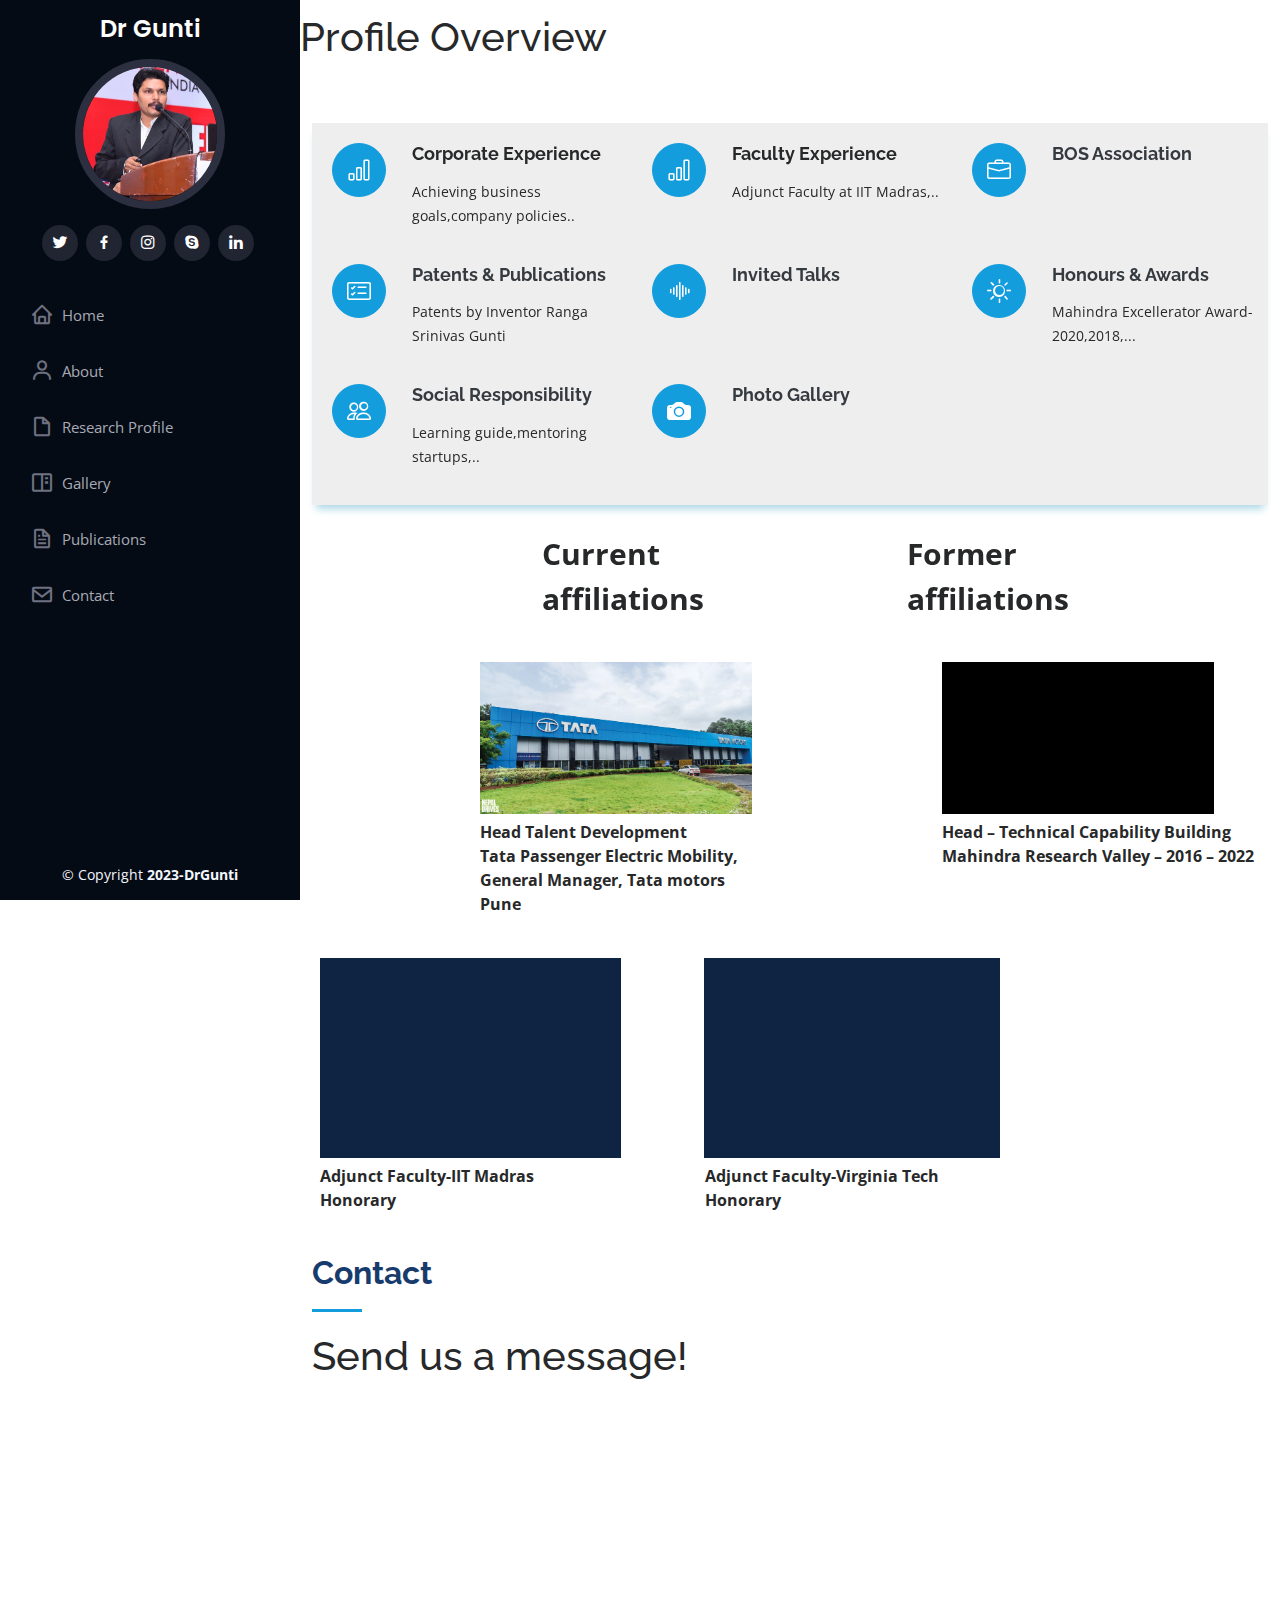
==== commit 3d436f6b: "Update index.html" ====
--- a/index.html
+++ b/index.html
@@ -70,7 +70,7 @@
 <section id="services" class="services">
   <div class="animated-scrolling-container">
   <div class="animated-scrolling-content section-title">
-    <h1>Publications goes over here...</h1>
+    <h1>Profile Overview</h1>
   </div>
 </div>
       <div class="container">
@@ -81,31 +81,33 @@
         </div> -->
      <div class="boxy">
         <div class="row">
+          <div class="col-lg-4 col-md-6 icon-box" data-aos="fade-up" data-aos-delay="200">
+            <div class="icon"><i class="bi bi-bar-chart"></i></div>
+            <h4 class="title"><!-- <a href=""> -->Corporate Experience</a></h4>
+            <p class="description">Achieving business goals,company policies..</p>
+          </div>
+          <div class="col-lg-4 col-md-6 icon-box" data-aos="fade-up" data-aos-delay="200">
+            <div class="icon"><i class="bi bi-bar-chart"></i></div>
+            <h4 class="title"><!-- <a href=""> -->Faculty Experience</a></h4>
+            <p class="description">Adjunct Faculty at IIT Madras,..</p>
+          </div>
           <div class="col-lg-4 col-md-6 icon-box" data-aos="fade-up">
             <div class="icon"><i class="bi bi-briefcase"></i></div>
             <h4 class="title"><a href="">BOS Association</a></h4>
             <p class="description"></p>
           </div>
+
           <div class="col-lg-4 col-md-6 icon-box" data-aos="fade-up" data-aos-delay="100">
             <div class="icon"><i class="bi bi-card-checklist"></i></div>
             <h4 class="title"><a href="https://patents.justia.com/inventor/ranga-srinivas-gunti">Patents & Publications</a></h4>
             <p class="description">Patents by Inventor Ranga Srinivas Gunti</p>
           </div>
-          <div class="col-lg-4 col-md-6 icon-box" data-aos="fade-up" data-aos-delay="200">
-            <div class="icon"><i class="bi bi-bar-chart"></i></div>
-            <h4 class="title"><!-- <a href=""> -->Faculty Experience</a></h4>
-            <p class="description">Adjunct Faculty at IIT Madras,..</p>
-          </div>
+
           <div class="col-lg-4 col-md-6 icon-box" data-aos="fade-up" data-aos-delay="400">
             <div class="icon"><i class="bi bi-soundwave"></i></div>
             <h4 class="title"><a href="https://drgunti.com/?page_id=25327">Invited Talks</a></h4>
             <p class="description"></p>
           </div>
-          <div class="col-lg-4 col-md-6 icon-box" data-aos="fade-up" data-aos-delay="300">
-            <div class="icon"><i class="bi bi-binoculars"></i></div>
-            <h4 class="title"><a href="">Contact me</a></h4>
-            <p class="description">Get in touch with me !</p>
-          </div>
           <div class="col-lg-4 col-md-6 icon-box" data-aos="fade-up" data-aos-delay="400">
             <div class="icon"><i class="bi bi-brightness-high"></i></div>
             <h4 class="title"><a href="https://drgunti.com/?page_id=25327">Honours & Awards</a></h4>
@@ -113,211 +115,69 @@
           </div>
           <div class="col-lg-4 col-md-6 icon-box" data-aos="fade-up" data-aos-delay="400">
             <div class="icon"><i class="bi bi-people"></i></div>
-            <h4 class="title"><a href="http://206.189.128.203:8088/">Personal Social Responsibility</a></h4>
+            <h4 class="title"><a href="http://206.189.128.203:8088/">Social Responsibility</a></h4>
             <p class="description">Learning guide,mentoring startups,..</p>
           </div>
+          <div class="col-lg-4 col-md-6 icon-box" data-aos="fade-up" data-aos-delay="400">
+            <div class="icon"><i class="bi bi-camera-fill"></i></div>
+            <h4 class="title"><a href="gallery.html">Photo Gallery</a></h4>
+            <p class="description"></p>
+          </div>
+
         </div>
 
       </div>
       </div>
     </section>
-  <!-- ======= Hero Section ======= -->
-  <!-- <section id="hero" class="d-flex flex-column justify-content-center align-items-center">
-    <div class="hero-container" data-aos="fade-in">
-      <h1>Dr Ranga Srinivas Gunti</h1>
-      <p><span class="typed" data-typed-items="General Manager Head -Talent Development, Tata Motors TPEML"></span></p>
-    </div>
-  </section> --><!-- End Hero -->
-
-
-
-
-
-    <!-- ======= Facts Section ======= -->
-    <section id="facts" class="facts">
-      <div class="container">
-
-        <div class="section-title">
-          <h2>Publications</h2>
-          <p></p>
-        </div>
-
-        <div class="row no-gutters">
-
-          <!-- <div class="col-lg-3 col-md-6 d-md-flex align-items-md-stretch" data-aos="fade-up">
-            <div class="count-box">
-              <i class="bi bi-emoji-smile"></i>
-              <span data-purecounter-start="0" data-purecounter-end="232" data-purecounter-duration="1" class="purecounter"></span>
-              <p><strong>Happy Clients</strong> consequuntur quae</p>
-            </div>
-          </div> -->
-
-          <div class="col-lg-3 col-md-6 d-md-flex align-items-md-stretch" data-aos="fade-up" data-aos-delay="100">
-            <div class="count-box">
-              <i class="bi bi-journal-richtext"></i>
-              <span data-purecounter-start="0" data-purecounter-end="1" data-purecounter-duration="1" class="purecounter"></span>
-              <p><strong><a href="file:///D:/DrGuntiSite/iPortfolio/iPortfolio/publications.html">Patent</a></strong></p>
-            </div>
-          </div>
-
-          <div class="col-lg-3 col-md-6 d-md-flex align-items-md-stretch" data-aos="fade-up" data-aos-delay="200">
-            <div class="count-box">
-              <i class="bi bi-headset"></i>
-              <span data-purecounter-start="0" data-purecounter-end="14" data-purecounter-duration="1" class="purecounter"></span>
-              <p><strong><a href="file:///D:/DrGuntiSite/iPortfolio/iPortfolio/publications.html">Invited Talks, International Conference and Symposium Papers</a></strong></p>
-            </div>
-          </div>
-
-          <div class="col-lg-3 col-md-6 d-md-flex align-items-md-stretch" data-aos="fade-up" data-aos-delay="300">
-            <div class="count-box">
-              <i class="bi bi-people"></i>
-              <span data-purecounter-start="0" data-purecounter-end="16" data-purecounter-duration="1" class="purecounter"></span>
-              <a href="file:///D:/DrGuntiSite/iPortfolio/iPortfolio/publications.html"></a><p><strong><a href="file:///D:/DrGuntiSite/iPortfolio/iPortfolio/publications.html">Peer Reviwed Journal/Technical Paper</a></strong></p>
-            </div>
-          </div>
-
-        </div>
-
-      </div>
-    </section><!-- End Facts Section -->
-
-    <!-- ======= Skills Section ======= -->
-    <!-- <section id="skills" class="skills section-bg">
-      <div class="container">
-
-        <div class="section-title">
-          <h2>Skills</h2>
-          <p>Magnam dolores commodi suscipit. Necessitatibus eius consequatur ex aliquid fuga eum quidem. Sit sint consectetur velit. Quisquam quos quisquam cupiditate. Et nemo qui impedit suscipit alias ea. Quia fugiat sit in iste officiis commodi quidem hic quas.</p>
-        </div>
-
-        <div class="row skills-content">
-
-          <div class="col-lg-6" data-aos="fade-up">
-
-            <div class="progress">
-              <span class="skill">HTML <i class="val">100%</i></span>
-              <div class="progress-bar-wrap">
-                <div class="progress-bar" role="progressbar" aria-valuenow="100" aria-valuemin="0" aria-valuemax="100"></div>
-              </div>
-            </div>
-
-            <div class="progress">
-              <span class="skill">CSS <i class="val">90%</i></span>
-              <div class="progress-bar-wrap">
-                <div class="progress-bar" role="progressbar" aria-valuenow="90" aria-valuemin="0" aria-valuemax="100"></div>
-              </div>
-            </div>
-
-            <div class="progress">
-              <span class="skill">JavaScript <i class="val">75%</i></span>
-              <div class="progress-bar-wrap">
-                <div class="progress-bar" role="progressbar" aria-valuenow="75" aria-valuemin="0" aria-valuemax="100"></div>
-              </div>
-            </div>
-
-          </div>
-
-          <div class="col-lg-6" data-aos="fade-up" data-aos-delay="100">
-
-            <div class="progress">
-              <span class="skill">PHP <i class="val">80%</i></span>
-              <div class="progress-bar-wrap">
-                <div class="progress-bar" role="progressbar" aria-valuenow="80" aria-valuemin="0" aria-valuemax="100"></div>
-              </div>
-            </div>
-
-            <div class="progress">
-              <span class="skill">WordPress/CMS <i class="val">90%</i></span>
-              <div class="progress-bar-wrap">
-                <div class="progress-bar" role="progressbar" aria-valuenow="90" aria-valuemin="0" aria-valuemax="100"></div>
-              </div>
-            </div>
-
-            <div class="progress">
-              <span class="skill">Photoshop <i class="val">55%</i></span>
-              <div class="progress-bar-wrap">
-                <div class="progress-bar" role="progressbar" aria-valuenow="55" aria-valuemin="0" aria-valuemax="100"></div>
-              </div>
-            </div>
-
-          </div>
-
-        </div>
-
-      </div>
-    </section> --><!-- End Skills Section -->
-
-    <!-- ======= Portfolio Section ======= -->
-    <section id="portfolio" class="portfolio section-bg">
-      <div class="container">
-
-        <div class="section-title">
-          <h2>Positions</h2>
-          <p></p>
-        </div>
-
-        <!-- <div class="row" data-aos="fade-up">
-          <div class="col-lg-12 d-flex justify-content-center">
-            <ul id="portfolio-flters">
-              <li data-filter="*" class="filter-active">All</li>
-              <li data-filter=".filter-app">Mahindra Research Valley</li>
-              <li data-filter=".filter-card">Virginia Tech India</li>
-              <li data-filter=".filter-web">IIT Madras</li>
-            </ul>
-          </div>
-        </div> -->
-
-        <div class="row portfolio-container" data-aos="fade-up" data-aos-delay="100">
-
-          <div class="col-lg-4 col-md-6 portfolio-item filter-app">
-            <div class="portfolio-wrap"><p><strong>Former Head, Technical Capability Building, Automotive Product Development, Mahindra Research Valley</strong></p>
-              <img src="assets/img/portfolio/mahindrarv.jpg" class="img-fluid" alt="">
-              <div class="portfolio-links">
-                <a href="assets/img/portfolio/mahindrarv.jpg" data-gallery="portfolioGallery" class="portfolio-lightbox" title="Head, Technical Capability Building, Automotive Product Development, Mahindra Research Valley"><i class="bx bx-plus"></i></a>
-                <!-- <a href="portfolio-details.html" title="More Details"> --><i class="bx bx-link"></i></a>
-              </div>
-            </div>
-          </div>
-
-          <div class="col-lg-4 col-md-6 portfolio-item filter-web">
-            <div class="portfolio-wrap"><p><strong>Adjunct Faculty ( Honorary) IIT Madras</strong></p>
-              <img src="assets/img/portfolio/iitm.jpg" class="img-fluid" alt="">
-              <div class="portfolio-links">
-                <a href="assets/img/portfolio/iitm.jpg" data-gallery="portfolioGallery" class="portfolio-lightbox" title="Adjunct Faculty ( Honorary) IIT Madras"><i class="bx bx-plus"></i></a>
-                <!-- <a href="portfolio-details.html" title="More Details"> --><i class="bx bx-link"></i></a>
-              </div>
-            </div>
-          </div>
-
-          <div class="col-lg-4 col-md-6 portfolio-item filter-card">
-            <div class="portfolio-wrap"><p><strong>Adjunct Faculty ( Honorary) - Virginia Tech India</strong></p>
-              <img src="assets/img/portfolio/vgtech.jpg" class="img-fluid" alt="">
-              <div class="portfolio-links">
-                <a href="assets/img/portfolio/vgtech.jpg" data-gallery="portfolioGallery" class="portfolio-lightbox" title="Adjunct Faculty ( Honorary) - Virginia Tech India"><i class="bx bx-plus"></i></a>
-                <!-- <a href="portfolio-details.html" title="More Details"> --><i class="bx bx-link"></i></a>
-              </div>
-            </div>
-          </div>
-        </div>
-
-      </div>
-    </section><!-- End Portfolio Section-->
-
-            <<!-- div class="swiper-slide">
-              <div class="testimonial-item" data-aos="fade-up" data-aos-delay="100">
-                <p>
-                  <i class="bx bxs-quote-alt-left quote-icon-left"></i>
-                  Export tempor illum tamen malis malis eram quae irure esse labore quem cillum quid cillum eram malis quorum velit fore eram velit sunt aliqua noster fugiat irure amet legam anim culpa.
-                  <i class="bx bxs-quote-alt-right quote-icon-right"></i>
-                </p>
-                <img src="assets/img/testimonials/testimonials-2.jpg" class="testimonial-img" alt="">
-                <h3>Sara Wilsson</h3>
-                <h4>Designer</h4>
-              </div>
-            </div> --><!-- End testimonial item -->
-
-
-    </section><!-- End Testimonials Section -->
+  <section >
+      <div class="row">
+        <div class="col-lg-4 col-md-6 icon-box " data-aos="fade-up" data-aos-delay="200">
+        <div class="aff">
+        Current affiliations
+      </div>
+    </div>
+    <div class="col-lg-4 col-md-6 icon-box space" data-aos="fade-up" data-aos-delay="200">
+    <div class="aff">
+    Former affiliations
+  </div>
+</div>
+    </div>
+
+    </div>
+    </section>
+    <section id="affiliations" class="affiliations">
+      <div class="a">
+<div class="box top" style="background-image: url(assets/img/portfolio/tatamotors.jpg);background-size: cover">
+      </div>
+      <p class="tata-tp"><strong>Head Talent Development<br>
+Tata Passenger Electric Mobility,<br>
+General Manager, Tata motors
+<br>Pune</strong></p>
+</div>
+<div class="a lefty">
+<div class="box top" style="background-image: url(assets/img/portfolio/mahindrarv.jpg);background-size: cover">
+</div>
+<p class="tata-tp"><strong>Head – Technical Capability Building<br>
+Mahindra Research Valley – 2016 – 2022
+</strong></p>
+</div>
+    </section>
+<section id="affiliations" class="affiliations">
+  <div class="a">
+    <div class="box bottom left" style="background-image: url(assets/img/portfolio/iitm.jpg);background-size: cover">
+    </div>
+    <p class="iitm"><strong>Adjunct Faculty-IIT Madras<br>
+  Honorary
+  </strong></p>
+  </div>
+  <div class="a">
+    <div class="box bottom right b" style="background-image: url(assets/img/portfolio/vgtech.jpg);background-size: cover">
+    </div>
+    <p class="vtech"><strong>Adjunct Faculty-Virginia Tech<br>
+  Honorary
+  </strong></p>
+      </div>
+</section>
 
     <!-- ======= Contact Section ======= -->
     <section id="contact" class="contact">
@@ -341,7 +201,7 @@
               <div class="email">
                 <i class="bi bi-envelope"></i>
                 <h4>Email:</h4>
-                <p>info@example.com</p>
+                <p>drrangagunti@gmail.com</p>
               </div>
 
               <div class="phone">
--- a/assets/css/style.css
+++ b/assets/css/style.css
@@ -0,0 +1,1279 @@
+/**
+* Template Name: iPortfolio - v3.10.0
+* Template URL: https://bootstrapmade.com/iportfolio-bootstrap-portfolio-websites-template/
+* Author: BootstrapMade.com
+* License: https://bootstrapmade.com/license/
+*/
+
+/*--------------------------------------------------------------
+# General
+--------------------------------------------------------------*/
+body {
+  font-family: "Open Sans", sans-serif;
+  color: #272829;
+}
+
+a {
+  color: #149ddd;
+  text-decoration: none;
+}
+
+a:hover {
+  color: #37b3ed;
+  text-decoration: none;
+}
+
+h1,
+h2,
+h3,
+h4,
+h5,
+h6 {
+  font-family: "Raleway", sans-serif;
+}
+
+.box.top{
+  width: 272px;
+  height: 152px;
+  display: inline-block;
+  z-index: 1;
+margin-left: 180px;
+  background-color: #000000;
+}
+.a{
+  display: inline-block;
+}
+.tata-tp{
+  margin-left: 180px;
+}
+.box.bottom.left{
+  width: 301px;
+  height: 200px;
+  display: inline-block;
+ margin-left: 20px;
+  background-color: #0e2442;
+  z-index: 0;
+}
+.box.bottom.right{
+  width: 296px;
+  height: 200px;
+  display: inline-block;
+  background-color: #0e2442;
+  z-index: index 0;
+margin-left: 79px;
+}
+.lefty{
+  margin-left: 10px;
+  position: absolute;
+}
+.aff{
+  margin-left: 242px;
+  font-weight: 700;
+  margin-bottom: 15px;
+  font-size: 30px;
+}
+.random{
+  display: inline-block;
+}
+/*--------------------------------------------------------------
+# Back to top button
+--------------------------------------------------------------*/
+.back-to-top {
+  position: fixed;
+  visibility: hidden;
+  opacity: 0;
+  right: 15px;
+  bottom: 15px;
+  z-index: 996;
+  background: #149ddd;
+  width: 40px;
+  height: 40px;
+  border-radius: 50px;
+  transition: all 0.4s;
+}
+.vtech{
+  margin-left: 80px;
+}
+.iitm{
+  margin-left: 20px;
+}
+.back-to-top i {
+  font-size: 28px;
+  color: #fff;
+  line-height: 0;
+}
+
+.back-to-top:hover {
+  background: #2eafec;
+  color: #fff;
+}
+
+.back-to-top.active {
+  visibility: visible;
+  opacity: 1;
+}
+
+/*--------------------------------------------------------------
+# Header
+--------------------------------------------------------------*/
+#header {
+  position: fixed;
+  top: 0;
+  left: 0;
+  bottom: 0;
+  width: 300px;
+  transition: all ease-in-out 0.5s;
+  z-index: 9997;
+  transition: all 0.5s;
+  padding: 0 15px;
+  background: #040b14;
+  overflow-y: auto;
+}
+
+#header .profile img {
+  margin: 15px auto;
+  display: block;
+  width: 150px;
+  border: 8px solid #2c2f3f;
+}
+
+#header .profile h1 {
+  font-size: 24px;
+  margin: 15px;
+  padding: 15;
+  font-weight: 600;
+  -moz-text-align-last: center;
+  text-align-last: center;
+  font-family: "Poppins", sans-serif;
+}
+
+#header .profile h1 a,
+#header .profile h1 a:hover {
+  color: #fff;
+  text-decoration: none;
+}
+
+#header .profile .social-links a {
+  font-size: 18px;
+  display: inline-block;
+  background: #212431;
+  color: #fff;
+  line-height: 1;
+  padding: 8px 0;
+  margin-right: 4px;
+  border-radius: 50%;
+  text-align: center;
+  width: 36px;
+  height: 36px;
+  transition: 0.3s;
+}
+
+#header .profile .social-links a:hover {
+  background: #149ddd;
+  color: #fff;
+  text-decoration: none;
+}
+
+#main {
+  margin-left: 300px;
+}
+
+@media (max-width: 1199px) {
+  #header {
+    left: -300px;
+  }
+
+  #main {
+    margin-left: 0;
+  }
+}
+
+/*--------------------------------------------------------------
+# Navigation Menu
+--------------------------------------------------------------*/
+/* Desktop Navigation */
+.nav-menu {
+  padding: 30px 0 0 0;
+}
+
+.nav-menu * {
+  margin: 0;
+  padding: 0;
+  list-style: none;
+}
+
+.nav-menu>ul>li {
+  position: relative;
+  white-space: nowrap;
+}
+
+.nav-menu a,
+.nav-menu a:focus {
+  display: flex;
+  align-items: center;
+  color: #a8a9b4;
+  padding: 12px 15px;
+  margin-bottom: 8px;
+  transition: 0.3s;
+  font-size: 15px;
+}
+
+.nav-menu a i,
+.nav-menu a:focus i {
+  font-size: 24px;
+  padding-right: 8px;
+  color: #6f7180;
+}
+
+.nav-menu a:hover,
+.nav-menu .active,
+.nav-menu .active:focus,
+.nav-menu li:hover>a {
+  text-decoration: none;
+  color: #fff;
+}
+
+.nav-menu a:hover i,
+.nav-menu .active i,
+.nav-menu .active:focus i,
+.nav-menu li:hover>a i {
+  color: #149ddd;
+}
+
+/* Mobile Navigation */
+.mobile-nav-toggle {
+  position: fixed;
+  right: 15px;
+  top: 15px;
+  z-index: 9998;
+  border: 0;
+  font-size: 24px;
+  transition: all 0.4s;
+  outline: none !important;
+  background-color: #149ddd;
+  color: #fff;
+  width: 40px;
+  height: 40px;
+  display: inline-flex;
+  align-items: center;
+  justify-content: center;
+  line-height: 0;
+  border-radius: 50px;
+  cursor: pointer;
+}
+
+.mobile-nav-active {
+  overflow: hidden;
+}
+
+.mobile-nav-active #header {
+  left: 0;
+}
+
+/*--------------------------------------------------------------
+# Hero Section
+--------------------------------------------------------------*/
+#hero {
+  width: 100%;
+  height: 100vh;
+  background: url("../img/hero-bg.jpg") top center;
+  background-size: cover;
+}
+
+#hero:before {
+  content: "";
+  background: rgba(5, 13, 24, 0.3);
+  position: absolute;
+  bottom: 0;
+  top: 0;
+  left: 0;
+  right: 0;
+  z-index: 1;
+}
+
+#hero .hero-container {
+  position: relative;
+  z-index: 2;
+  min-width: 300px;
+}
+
+#hero h1 {
+  margin: 0 0 10px 0;
+  font-size: 64px;
+  font-weight: 700;
+  line-height: 56px;
+  color: #fff;
+}
+
+#hero p {
+  color: #fff;
+  margin-bottom: 50px;
+  font-size: 26px;
+  font-family: "Poppins", sans-serif;
+}
+
+#hero p span {
+  color: #fff;
+  padding-bottom: 4px;
+  letter-spacing: 1px;
+  border-bottom: 3px solid #149ddd;
+}
+
+@media (min-width: 1024px) {
+  #hero {
+    background-attachment: fixed;
+  }
+}
+
+@media (max-width: 768px) {
+  #hero h1 {
+    font-size: 28px;
+    line-height: 36px;
+  }
+
+  #hero h2 {
+    font-size: 18px;
+    line-height: 24px;
+    margin-bottom: 30px;
+  }
+}
+.space{
+margin-left: 30px;
+}
+/*--------------------------------------------------------------
+# Sections General
+--------------------------------------------------------------*/
+section {
+  padding: 13px 0;
+  overflow: hidden;
+}
+section .affiliations{
+  padding: 0 0;
+}
+
+.section-bg {
+  background: #f5f8fd;
+}
+
+.section-title {
+  padding-bottom: 30px;
+}
+
+.section-title h2 {
+  font-size: 32px;
+  font-weight: bold;
+  margin-bottom: 20px;
+  padding-bottom: 20px;
+  position: relative;
+  color: #173b6c;
+}
+
+.section-title h2::after {
+  content: "";
+  position: absolute;
+  display: block;
+  width: 50px;
+  height: 3px;
+  background: #149ddd;
+  bottom: 0;
+  left: 0;
+}
+
+.section-title p {
+  margin-bottom: 0;
+}
+
+/*--------------------------------------------------------------
+# About
+--------------------------------------------------------------*/
+.about .content h3 {
+  font-weight: 700;
+  font-size: 26px;
+  color: #173b6c;
+}
+
+.about .content ul {
+  list-style: none;
+  padding: 0;
+}
+
+.about .content ul li {
+  margin-bottom: 20px;
+  display: flex;
+  align-items: center;
+}
+
+.about .content ul strong {
+  margin-right: 10px;
+}
+
+.about .content ul i {
+  font-size: 16px;
+  margin-right: 5px;
+  color: #149ddd;
+  line-height: 0;
+}
+
+.about .content p:last-child {
+  margin-bottom: 0;
+}
+
+/*--------------------------------------------------------------
+# Facts
+--------------------------------------------------------------*/
+.facts {
+  padding-bottom: 30px;
+}
+
+.facts .count-box {
+  padding: 30px;
+  width: 100%;
+}
+
+.facts .count-box i {
+  display: block;
+  font-size: 44px;
+  color: #149ddd;
+  float: left;
+  line-height: 0;
+}
+
+.facts .count-box span {
+  font-size: 48px;
+  line-height: 40px;
+  display: block;
+  font-weight: 700;
+  color: #050d18;
+  margin-left: 60px;
+}
+
+.facts .count-box p {
+  padding: 15px 0 0 0;
+  margin: 0 0 0 60px;
+  font-family: "Raleway", sans-serif;
+  font-size: 14px;
+  color: #122f57;
+}
+
+.facts .count-box a {
+  font-weight: 600;
+  display: block;
+  margin-top: 20px;
+  color: #122f57;
+  font-size: 15px;
+  font-family: "Poppins", sans-serif;
+  transition: ease-in-out 0.3s;
+}
+
+.facts .count-box a:hover {
+  color: #1f5297;
+}
+
+/*--------------------------------------------------------------
+# Akills
+--------------------------------------------------------------*/
+.skills .progress {
+  height: 60px;
+  display: block;
+  background: none;
+  border-radius: 0;
+}
+
+.skills .progress .skill {
+  padding: 0;
+  margin: 0 0 6px 0;
+  text-transform: uppercase;
+  display: block;
+  font-weight: 600;
+  font-family: "Poppins", sans-serif;
+  color: #050d18;
+}
+
+.skills .progress .skill .val {
+  float: right;
+  font-style: normal;
+}
+
+.skills .progress-bar-wrap {
+  background: #dce8f8;
+  height: 10px;
+}
+
+.skills .progress-bar {
+  width: 1px;
+  height: 10px;
+  transition: 0.9s;
+  background-color: #149ddd;
+}
+
+/*--------------------------------------------------------------
+# Resume
+--------------------------------------------------------------*/
+.resume .resume-title {
+  font-size: 26px;
+  font-weight: 700;
+  margin-top: 20px;
+  margin-bottom: 20px;
+  color: #050d18;
+}
+
+.resume .resume-item {
+  padding: 0 0 20px 20px;
+  margin-top: -2px;
+  border-left: 2px solid #1f5297;
+  position: relative;
+}
+
+.resume .resume-item h4 {
+  line-height: 18px;
+  font-size: 18px;
+  font-weight: 600;
+  text-transform: uppercase;
+  font-family: "Poppins", sans-serif;
+  color: #050d18;
+  margin-bottom: 10px;
+}
+
+.resume .resume-item h5 {
+  font-size: 16px;
+  background: #e4edf9;
+  padding: 5px 15px;
+  display: inline-block;
+  font-weight: 600;
+  margin-bottom: 10px;
+}
+
+.resume .resume-item ul {
+  padding-left: 20px;
+}
+
+.resume .resume-item ul li {
+  padding-bottom: 10px;
+}
+
+.resume .resume-item:last-child {
+  padding-bottom: 0;
+}
+
+.resume .resume-item::before {
+  content: "";
+  position: absolute;
+  width: 16px;
+  height: 16px;
+  border-radius: 50px;
+  left: -9px;
+  top: 0;
+  background: #fff;
+  border: 2px solid #1f5297;
+}
+
+/*--------------------------------------------------------------
+# Portfolio
+--------------------------------------------------------------*/
+.portfolio .portfolio-item {
+  margin-bottom: 30px;
+}
+
+.portfolio #portfolio-flters {
+  padding: 0;
+  margin: 0 auto 35px auto;
+  list-style: none;
+  text-align: center;
+  background: #fff;
+  border-radius: 50px;
+  padding: 2px 15px;
+}
+
+.portfolio #portfolio-flters li {
+  cursor: pointer;
+  display: inline-block;
+  padding: 10px 15px 8px 15px;
+  font-size: 14px;
+  font-weight: 600;
+  line-height: 1;
+  text-transform: uppercase;
+  color: #272829;
+  margin-bottom: 5px;
+  transition: all 0.3s ease-in-out;
+}
+
+.portfolio #portfolio-flters li:hover,
+.portfolio #portfolio-flters li.filter-active {
+  color: #149ddd;
+}
+
+.portfolio #portfolio-flters li:last-child {
+  margin-right: 0;
+}
+
+.portfolio .portfolio-wrap {
+  transition: 0.3s;
+  position: relative;
+  overflow: hidden;
+  z-index: 1;
+}
+
+.portfolio .portfolio-wrap::before {
+  content: "";
+  background: rgba(255, 255, 255, 0.5);
+  position: absolute;
+  left: 0;
+  right: 0;
+  top: 0;
+  bottom: 0;
+  transition: all ease-in-out 0.3s;
+  z-index: 2;
+  opacity: 0;
+}
+
+.portfolio .portfolio-wrap .portfolio-links {
+  opacity: 1;
+  left: 0;
+  right: 0;
+  bottom: -60px;
+  z-index: 3;
+  position: absolute;
+  transition: all ease-in-out 0.3s;
+  display: flex;
+  justify-content: center;
+}
+
+.portfolio .portfolio-wrap .portfolio-links a {
+  color: #fff;
+  font-size: 28px;
+  text-align: center;
+  background: rgba(20, 157, 221, 0.75);
+  transition: 0.3s;
+  width: 50%;
+}
+
+.portfolio .portfolio-wrap .portfolio-links a:hover {
+  background: rgba(20, 157, 221, 0.95);
+}
+
+.portfolio .portfolio-wrap .portfolio-links a+a {
+  border-left: 1px solid #37b3ed;
+}
+
+.portfolio .portfolio-wrap:hover::before {
+  top: 0;
+  left: 0;
+  right: 0;
+  bottom: 0;
+  opacity: 1;
+}
+
+.portfolio .portfolio-wrap:hover .portfolio-links {
+  opacity: 1;
+  bottom: 0;
+}
+
+/*--------------------------------------------------------------
+# Portfolio Details
+--------------------------------------------------------------*/
+.portfolio-details {
+  padding-top: 40px;
+}
+
+.portfolio-details .portfolio-details-slider img {
+  width: 100%;
+}
+
+.portfolio-details .portfolio-details-slider .swiper-pagination {
+  margin-top: 20px;
+  position: relative;
+}
+
+.portfolio-details .portfolio-details-slider .swiper-pagination .swiper-pagination-bullet {
+  width: 12px;
+  height: 12px;
+  background-color: #fff;
+  opacity: 1;
+  border: 1px solid #149ddd;
+}
+
+.portfolio-details .portfolio-details-slider .swiper-pagination .swiper-pagination-bullet-active {
+  background-color: #149ddd;
+}
+
+.portfolio-details .portfolio-info {
+  padding: 30px;
+  box-shadow: 0px 0 30px rgba(5, 13, 24, 0.08);
+}
+
+.portfolio-details .portfolio-info h3 {
+  font-size: 22px;
+  font-weight: 700;
+  margin-bottom: 20px;
+  padding-bottom: 20px;
+  border-bottom: 1px solid #eee;
+}
+
+.portfolio-details .portfolio-info ul {
+  list-style: none;
+  padding: 0;
+  font-size: 15px;
+}
+
+.portfolio-details .portfolio-info ul li+li {
+  margin-top: 10px;
+}
+
+.portfolio-details .portfolio-description {
+  padding-top: 30px;
+}
+
+.portfolio-details .portfolio-description h2 {
+  font-size: 26px;
+  font-weight: 700;
+  margin-bottom: 20px;
+}
+
+.portfolio-details .portfolio-description p {
+  padding: 0;
+}
+
+/*--------------------------------------------------------------
+# Services
+--------------------------------------------------------------*/
+.services .icon-box {
+  margin-bottom: 20px;
+
+}
+.boxy{
+  margin-top: 10px;
+  padding-top: 20px;
+  padding-left: 20px;
+  background: #eee;
+  box-shadow: 0 8px 8px -4px lightblue;
+}
+
+.services .container{
+  position: relative;
+  z-index: 2;
+  min-width: 300px;
+}
+.services .icon {
+  float: left;
+  display: flex;
+  align-items: center;
+  justify-content: center;
+  width: 54px;
+  height: 54px;
+  background: #149ddd;
+  border-radius: 50%;
+  transition: 0.5s;
+  border: 1px solid #149ddd;
+}
+
+.services .icon i {
+  color: #fff;
+  font-size: 24px;
+  line-height: 0;
+}
+
+.services .icon-box:hover .icon {
+  background: #fff;
+}
+
+.services .icon-box:hover .icon i {
+  color: #149ddd;
+}
+
+.services .title {
+  margin-left: 80px;
+  font-weight: 700;
+  margin-bottom: 15px;
+  font-size: 18px;
+}
+
+.services .title a {
+  color: #343a40;
+}
+
+.services .title a:hover {
+  color: #149ddd;
+}
+
+.services .description {
+  margin-left: 80px;
+  line-height: 24px;
+  font-size: 14px;
+}
+
+/*--------------------------------------------------------------
+# Testimonials
+--------------------------------------------------------------*/
+.testimonials .testimonials-carousel,
+.testimonials .testimonials-slider {
+  overflow: hidden;
+}
+
+.testimonials .testimonial-item {
+  box-sizing: content-box;
+  text-align: center;
+  min-height: 320px;
+}
+
+.testimonials .testimonial-item .testimonial-img {
+  width: 90px;
+  border-radius: 50%;
+  margin: 0 auto;
+}
+
+.testimonials .testimonial-item h3 {
+  font-size: 18px;
+  font-weight: bold;
+  margin: 10px 0 5px 0;
+  color: #111;
+}
+
+.testimonials .testimonial-item h4 {
+  font-size: 14px;
+  color: #999;
+  margin: 0;
+}
+
+.testimonials .testimonial-item .quote-icon-left,
+.testimonials .testimonial-item .quote-icon-right {
+  color: #c3e8fa;
+  font-size: 26px;
+}
+
+.testimonials .testimonial-item .quote-icon-left {
+  display: inline-block;
+  left: -5px;
+  position: relative;
+}
+
+.testimonials .testimonial-item .quote-icon-right {
+  display: inline-block;
+  right: -5px;
+  position: relative;
+  top: 10px;
+}
+
+.testimonials .testimonial-item p {
+  font-style: italic;
+  margin: 0 15px 15px 15px;
+  padding: 20px;
+  background: #fff;
+  position: relative;
+  margin-bottom: 35px;
+  border-radius: 6px;
+  box-shadow: 0px 2px 15px rgba(0, 0, 0, 0.1);
+}
+
+.testimonials .testimonial-item p::after {
+  content: "";
+  width: 0;
+  height: 0;
+  border-top: 20px solid #fff;
+  border-right: 20px solid transparent;
+  border-left: 20px solid transparent;
+  position: absolute;
+  bottom: -20px;
+  left: calc(50% - 20px);
+}
+
+.testimonials .swiper-pagination {
+  margin-top: 20px;
+  position: relative;
+}
+
+.testimonials .swiper-pagination .swiper-pagination-bullet {
+  width: 12px;
+  height: 12px;
+  background-color: #fff;
+  opacity: 1;
+  border: 1px solid #149ddd;
+}
+
+.testimonials .swiper-pagination .swiper-pagination-bullet-active {
+  background-color: #149ddd;
+}
+
+/*--------------------------------------------------------------
+# Contact
+--------------------------------------------------------------*/
+.contact {
+  padding-bottom: 130px;
+}
+
+.contact .info {
+  padding: 30px;
+  background: #fff;
+  width: 100%;
+  box-shadow: 0 0 24px 0 rgba(0, 0, 0, 0.12);
+}
+
+.contact .info i {
+  font-size: 20px;
+  color: #149ddd;
+  float: left;
+  width: 44px;
+  height: 44px;
+  background: #dff3fc;
+  display: flex;
+  justify-content: center;
+  align-items: center;
+  border-radius: 50px;
+  transition: all 0.3s ease-in-out;
+}
+
+.contact .info h4 {
+  padding: 0 0 0 60px;
+  font-size: 22px;
+  font-weight: 600;
+  margin-bottom: 5px;
+  color: #050d18;
+}
+
+.contact .info p {
+  padding: 0 0 10px 60px;
+  margin-bottom: 20px;
+  font-size: 14px;
+  color: #173b6c;
+}
+
+.contact .info .email p {
+  padding-top: 5px;
+}
+
+.contact .info .social-links {
+  padding-left: 60px;
+}
+
+.contact .info .social-links a {
+  font-size: 18px;
+  display: inline-block;
+  background: #333;
+  color: #fff;
+  line-height: 1;
+  padding: 8px 0;
+  border-radius: 50%;
+  text-align: center;
+  width: 36px;
+  height: 36px;
+  transition: 0.3s;
+  margin-right: 10px;
+}
+
+.contact .info .social-links a:hover {
+  background: #149ddd;
+  color: #fff;
+}
+
+.contact .info .email:hover i,
+.contact .info .address:hover i,
+.contact .info .phone:hover i {
+  background: #149ddd;
+  color: #fff;
+}
+
+.contact .php-email-form {
+  width: 100%;
+  padding: 30px;
+  background: #fff;
+  box-shadow: 0 0 24px 0 rgba(0, 0, 0, 0.12);
+}
+
+.contact .php-email-form .form-group {
+  padding-bottom: 8px;
+}
+
+.contact .php-email-form .validate {
+  display: none;
+  color: red;
+  margin: 0 0 15px 0;
+  font-weight: 400;
+  font-size: 13px;
+}
+
+.contact .php-email-form .error-message {
+  display: none;
+  color: #fff;
+  background: #ed3c0d;
+  text-align: left;
+  padding: 15px;
+  font-weight: 600;
+}
+
+.contact .php-email-form .error-message br+br {
+  margin-top: 25px;
+}
+
+.contact .php-email-form .sent-message {
+  display: none;
+  color: #fff;
+  background: #18d26e;
+  text-align: center;
+  padding: 15px;
+  font-weight: 600;
+}
+
+.contact .php-email-form .loading {
+  display: none;
+  background: #fff;
+  text-align: center;
+  padding: 15px;
+}
+
+.contact .php-email-form .loading:before {
+  content: "";
+  display: inline-block;
+  border-radius: 50%;
+  width: 24px;
+  height: 24px;
+  margin: 0 10px -6px 0;
+  border: 3px solid #18d26e;
+  border-top-color: #eee;
+  -webkit-animation: animate-loading 1s linear infinite;
+  animation: animate-loading 1s linear infinite;
+}
+
+.contact .php-email-form .form-group {
+  margin-bottom: 15px;
+}
+
+.contact .php-email-form label {
+  padding-bottom: 8px;
+}
+
+/* .contact .php-email-form input,
+.contact .php-email-form textarea {
+  border-radius: 0;
+  box-shadow: none;
+  font-size: 14px;
+}
+
+.contact .php-email-form input {
+  height: 44px;
+} */
+
+/* .contact .php-email-form textarea {
+  padding: 10px 15px;
+} */
+
+/* .contact .php-email-form button[type=submit] {
+  background: #149ddd;
+  border: 0;
+  padding: 10px 24px;
+  color: #fff;
+  transition: 0.4s;
+  border-radius: 4px;
+}
+
+.contact .php-email-form button[type=submit]:hover {
+  background: #37b3ed;
+} */
+
+@-webkit-keyframes animate-loading {
+  0% {
+    transform: rotate(0deg);
+  }
+
+  100% {
+    transform: rotate(360deg);
+  }
+}
+
+@keyframes animate-loading {
+  0% {
+    transform: rotate(0deg);
+  }
+
+  100% {
+    transform: rotate(360deg);
+  }
+}
+
+/*--------------------------------------------------------------
+# Breadcrumbs
+--------------------------------------------------------------*/
+.breadcrumbs {
+  padding: 20px 0;
+  background: #f9f9f9;
+}
+
+.breadcrumbs h2 {
+  font-size: 26px;
+  font-weight: 300;
+}
+
+.breadcrumbs ol {
+  display: flex;
+  flex-wrap: wrap;
+  list-style: none;
+  padding: 0;
+  margin: 0;
+  font-size: 15px;
+}
+
+.breadcrumbs ol li+li {
+  padding-left: 10px;
+}
+
+.breadcrumbs ol li+li::before {
+  display: inline-block;
+  padding-right: 10px;
+  color: #0e2442;
+  content: "/";
+}
+
+@media (max-width: 768px) {
+  .breadcrumbs .d-flex {
+    display: block !important;
+  }
+
+  .breadcrumbs ol {
+    display: block;
+  }
+
+  .breadcrumbs ol li {
+    display: inline-block;
+  }
+}
+
+/*--------------------------------------------------------------
+# Footer
+--------------------------------------------------------------*/
+#footer {
+  padding: 15px;
+  color: #f4f6fd;
+  font-size: 14px;
+  position: fixed;
+  left: 0;
+  bottom: 0;
+  width: 300px;
+  z-index: 9999;
+  background: #040b14;
+}
+
+#footer .copyright {
+  text-align: center;
+}
+
+#footer .credits {
+  padding-top: 5px;
+  text-align: center;
+  font-size: 13px;
+  color: #eaebf0;
+}
+
+@media (max-width: 1199px) {
+  #footer {
+    position: static;
+    width: auto;
+    padding-right: 20px 15px;
+  }
+}
+#page-wrapper {
+  width: 640px;
+  background: #FFFFFF;
+  padding: 1em;
+  margin: 1em auto;
+  border-top: 5px solid #69c773;
+  box-shadow: 0 2px 10px rgba(0,0,0,0.8);
+}
+
+.field {
+  margin: 1em 0;
+}
+label {
+  display: block;
+  margin-top: 2em;
+  margin-bottom: 0.5em;
+  color: #999999;
+}
+input {
+  width: 100%;
+  padding: 0.5em 0.5em;
+  font-size: 1.2em;
+  border-radius: 3px;
+  border: 1px solid #D9D9D9;
+}
+textarea {
+  width: 100%;
+  height: 200px;
+  padding: 0.5em 0.5em;
+  font-size: 1.2em;
+  border-radius: 3px;
+  border: 1px solid #D9D9D9;
+}
+button{
+display: inline-block;
+border-radius: 3px;
+border: none;
+font-size: 0.9rem;
+padding: 0.5rem 0.8em;
+background: #69c773;
+border-bottom: 1px solid #498b50;
+color: white;
+-webkit-font-smoothing: antialiased;
+font-weight: bold;
+margin: 0;
+width: 100%;
+text-align: center;
+}
+button:hover, button:focus {
+  opacity: 0.75;
+  cursor: pointer;
+}
+
+button:active {
+  opacity: 1;
+  box-shadow: 0 -3px 10px rgba(0, 0, 0, 0.1) inset;
+}
+
+.success {
+  padding: 1em;
+  margin-bottom: 0.75rem;
+  text-shadow: 0 1px 0 rgba(255, 255, 255, 0.5);
+  color: #468847;
+  background-color: #dff0d8;
+  border: 1px solid #d6e9c6;
+  -webkit-border-radius: 4px;
+     -moz-border-radius: 4px;
+          border-radius: 4px;
+}
+
+.error {
+  padding: 1em;
+  margin-bottom: 0.75rem;
+  text-shadow: 0 1px 0 rgba(255, 255, 255, 0.5);
+  color: #b94a48;
+  background-color: #f2dede;
+  border: 1px solid rgba(185, 74, 72, 0.3);
+  -webkit-border-radius: 4px;
+     -moz-border-radius: 4px;
+          border-radius: 4px;
+}
+/* Set the container to be a fixed size and overflow hidden */
+.animated-scrolling-container {
+  width: 1349px;
+  height: 100px;
+  overflow: hidden;
+}
+
+/* Set the content to be wider than the container */
+.animated-scrolling-content {
+  width: 1349px;
+  height: 100px;
+  position:relative;
+  right: 0px;
+}
+
+/* Create the animation */
+@keyframes scroll-left {
+  0% { right: 0px; }
+  100% { right: -1349px; }
+}
+@keyframes scroll-right {
+  0% { right: -0px; }
+  100% { right: -1349px; }
+}
+.animated-scrolling-content {
+  animation: scroll-left 8s linear infinite;
+}
+
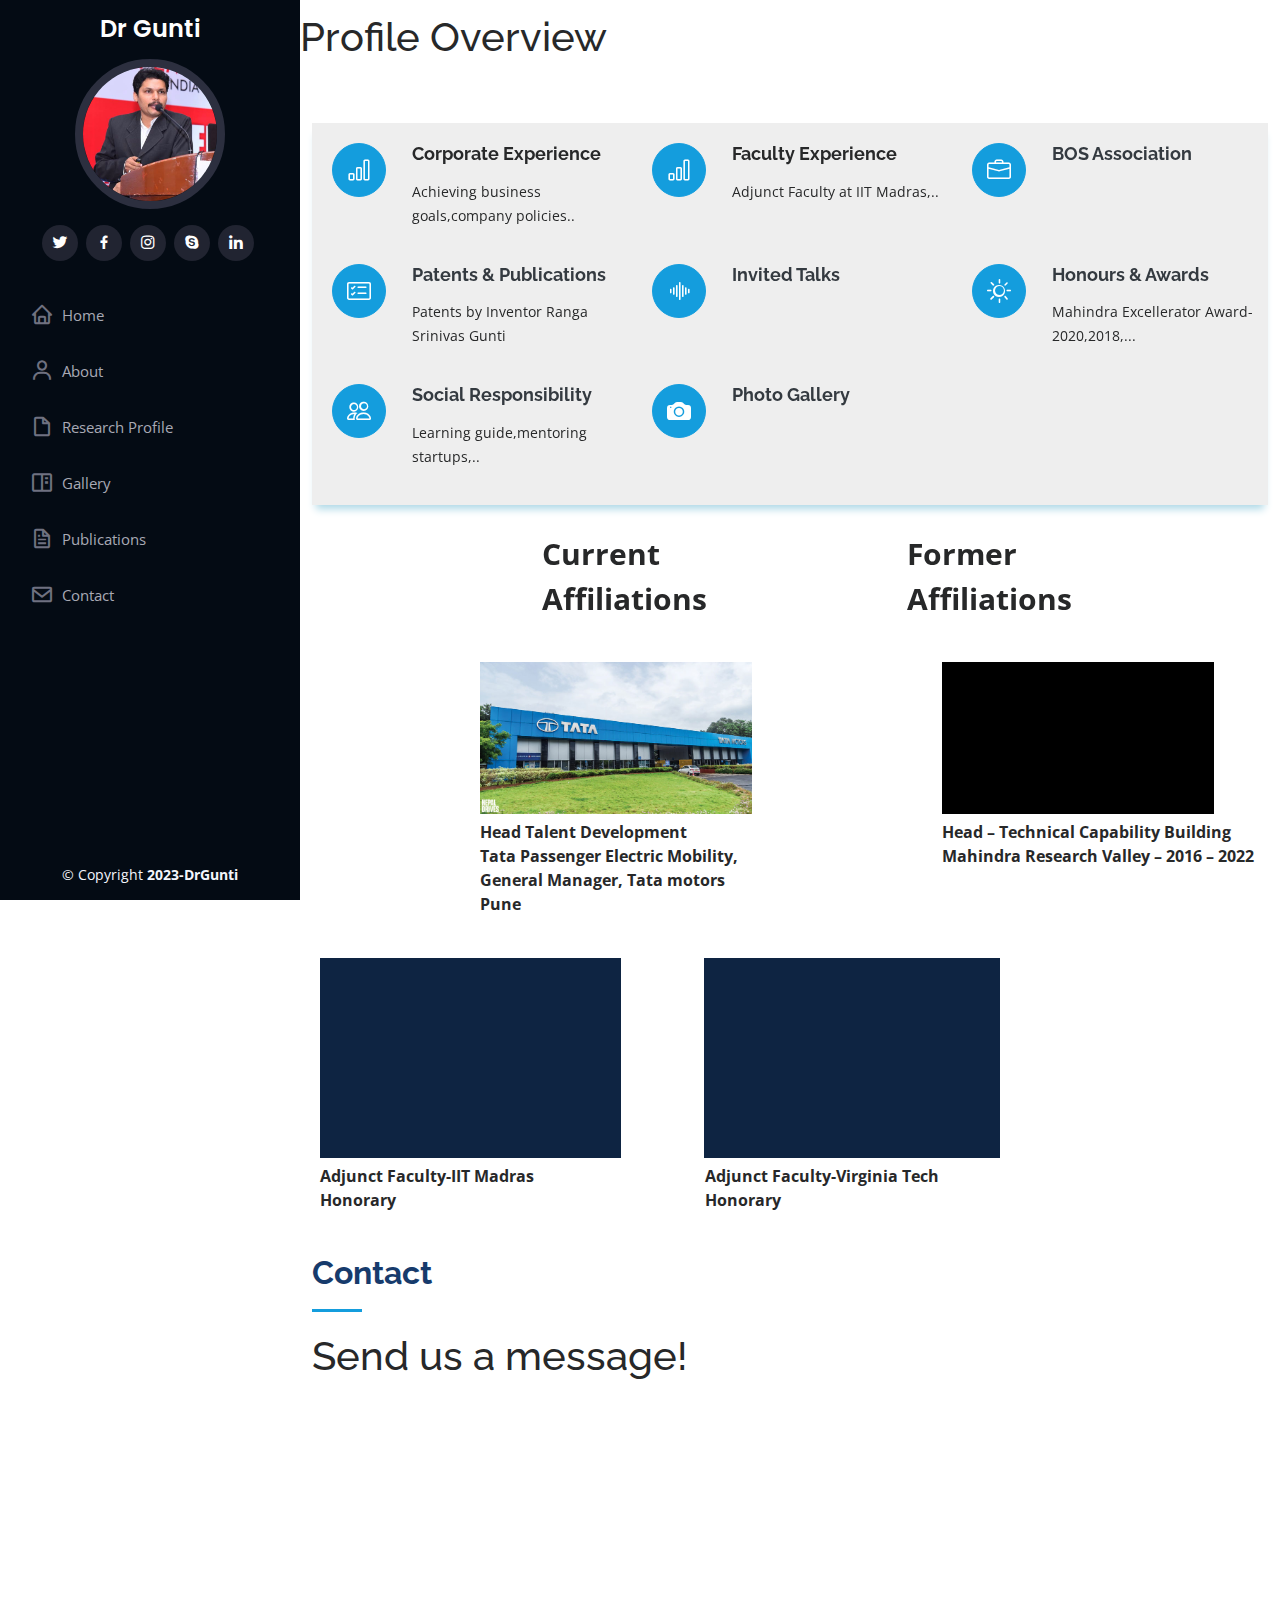
==== commit b9a73b34: "Update index.html" ====
--- a/index.html
+++ b/index.html
@@ -115,7 +115,7 @@
           </div>
           <div class="col-lg-4 col-md-6 icon-box" data-aos="fade-up" data-aos-delay="400">
             <div class="icon"><i class="bi bi-people"></i></div>
-            <h4 class="title"><a href="http://206.189.128.203:8088/">Social Responsibility</a></h4>
+            <h4 class="title"><a href="http://206.189.128.203:2537/">Social Responsibility</a></h4>
             <p class="description">Learning guide,mentoring startups,..</p>
           </div>
           <div class="col-lg-4 col-md-6 icon-box" data-aos="fade-up" data-aos-delay="400">
@@ -133,12 +133,12 @@
       <div class="row">
         <div class="col-lg-4 col-md-6 icon-box " data-aos="fade-up" data-aos-delay="200">
         <div class="aff">
-        Current affiliations
+        Current Affiliations
       </div>
     </div>
     <div class="col-lg-4 col-md-6 icon-box space" data-aos="fade-up" data-aos-delay="200">
-    <div class="aff">
-    Former affiliations
+    <div class="aff former">
+    Former Affiliations
   </div>
 </div>
     </div>
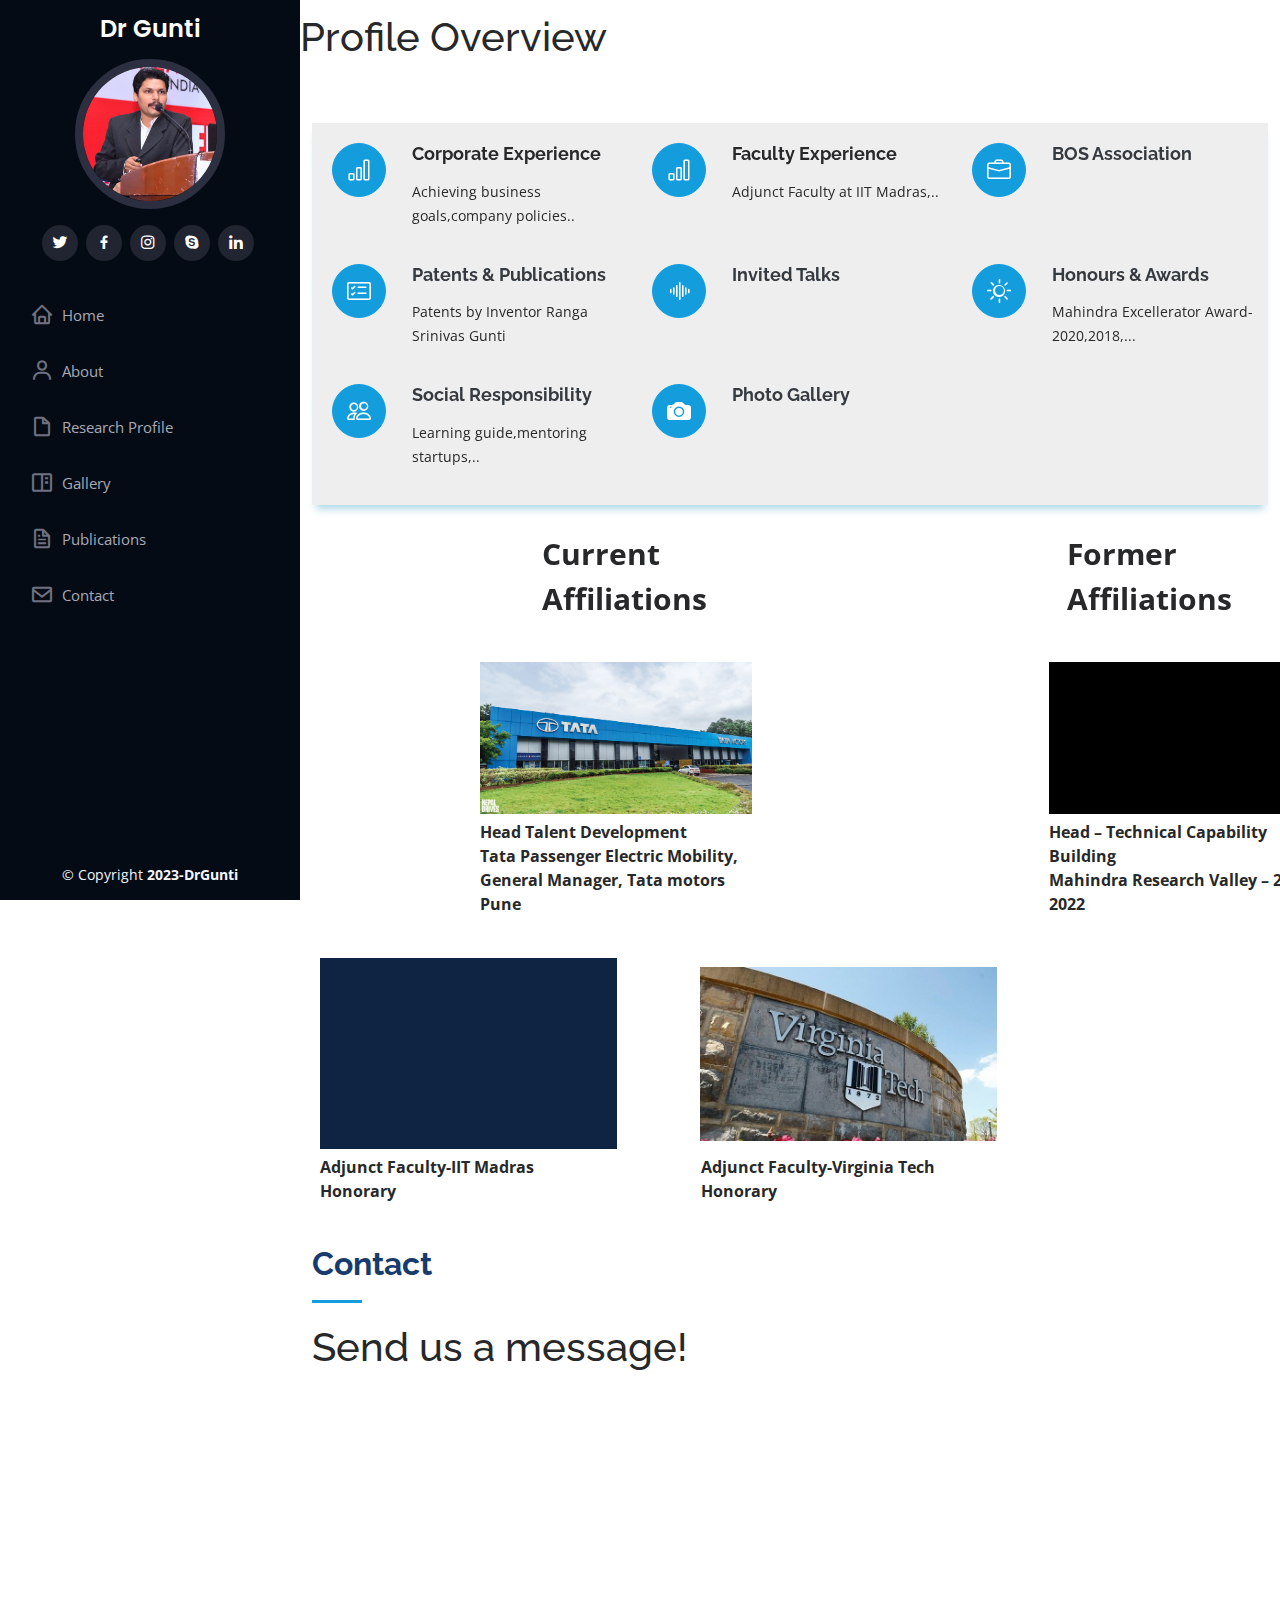
==== commit 28c995c3: "Add files via upload" ====
--- a/index.html
+++ b/index.html
@@ -115,7 +115,7 @@
           </div>
           <div class="col-lg-4 col-md-6 icon-box" data-aos="fade-up" data-aos-delay="400">
             <div class="icon"><i class="bi bi-people"></i></div>
-            <h4 class="title"><a href="http://206.189.128.203:2537/">Social Responsibility</a></h4>
+            <h4 class="title"><a href="http://app.drgunti.in/">Social Responsibility</a></h4>
             <p class="description">Learning guide,mentoring startups,..</p>
           </div>
           <div class="col-lg-4 col-md-6 icon-box" data-aos="fade-up" data-aos-delay="400">
--- a/assets/css/style.css
+++ b/assets/css/style.css
@@ -1,9 +1,3 @@
-/**
-* Template Name: iPortfolio - v3.10.0
-* Template URL: https://bootstrapmade.com/iportfolio-bootstrap-portfolio-websites-template/
-* Author: BootstrapMade.com
-* License: https://bootstrapmade.com/license/
-*/
 
 /*--------------------------------------------------------------
 # General
@@ -47,23 +41,25 @@
   margin-left: 180px;
 }
 .box.bottom.left{
-  width: 301px;
-  height: 200px;
+  width: 297px;
+  height: 191px;
   display: inline-block;
  margin-left: 20px;
   background-color: #0e2442;
   z-index: 0;
 }
 .box.bottom.right{
-  width: 296px;
-  height: 200px;
+  width: 297px;
+  height: 174px;
   display: inline-block;
   background-color: #0e2442;
   z-index: index 0;
 margin-left: 79px;
+margin-bottom: 0.5rem;
+
 }
 .lefty{
-  margin-left: 10px;
+  margin-left: 117px;
   position: absolute;
 }
 .aff{
@@ -71,6 +67,10 @@
   font-weight: 700;
   margin-bottom: 15px;
   font-size: 30px;
+}
+.former{
+  position: relative;
+  left: 10rem;
 }
 .random{
   display: inline-block;
